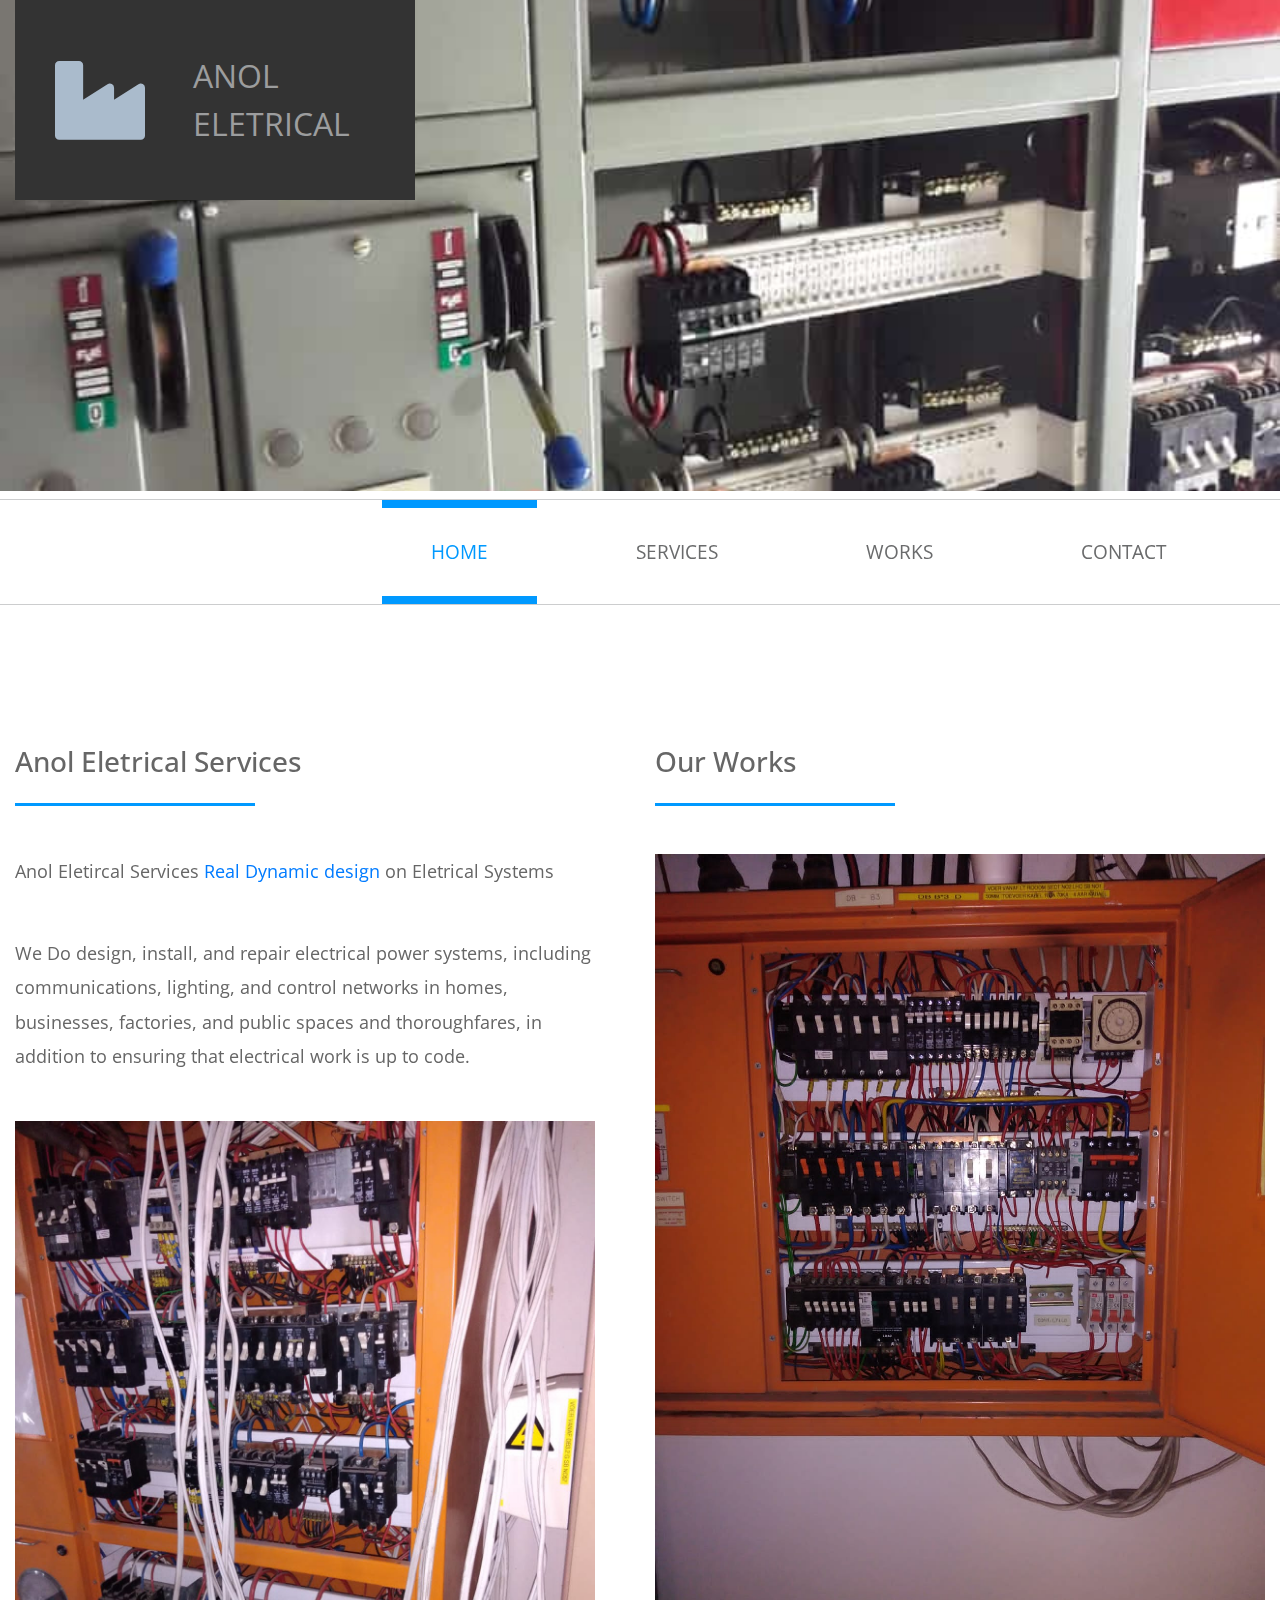
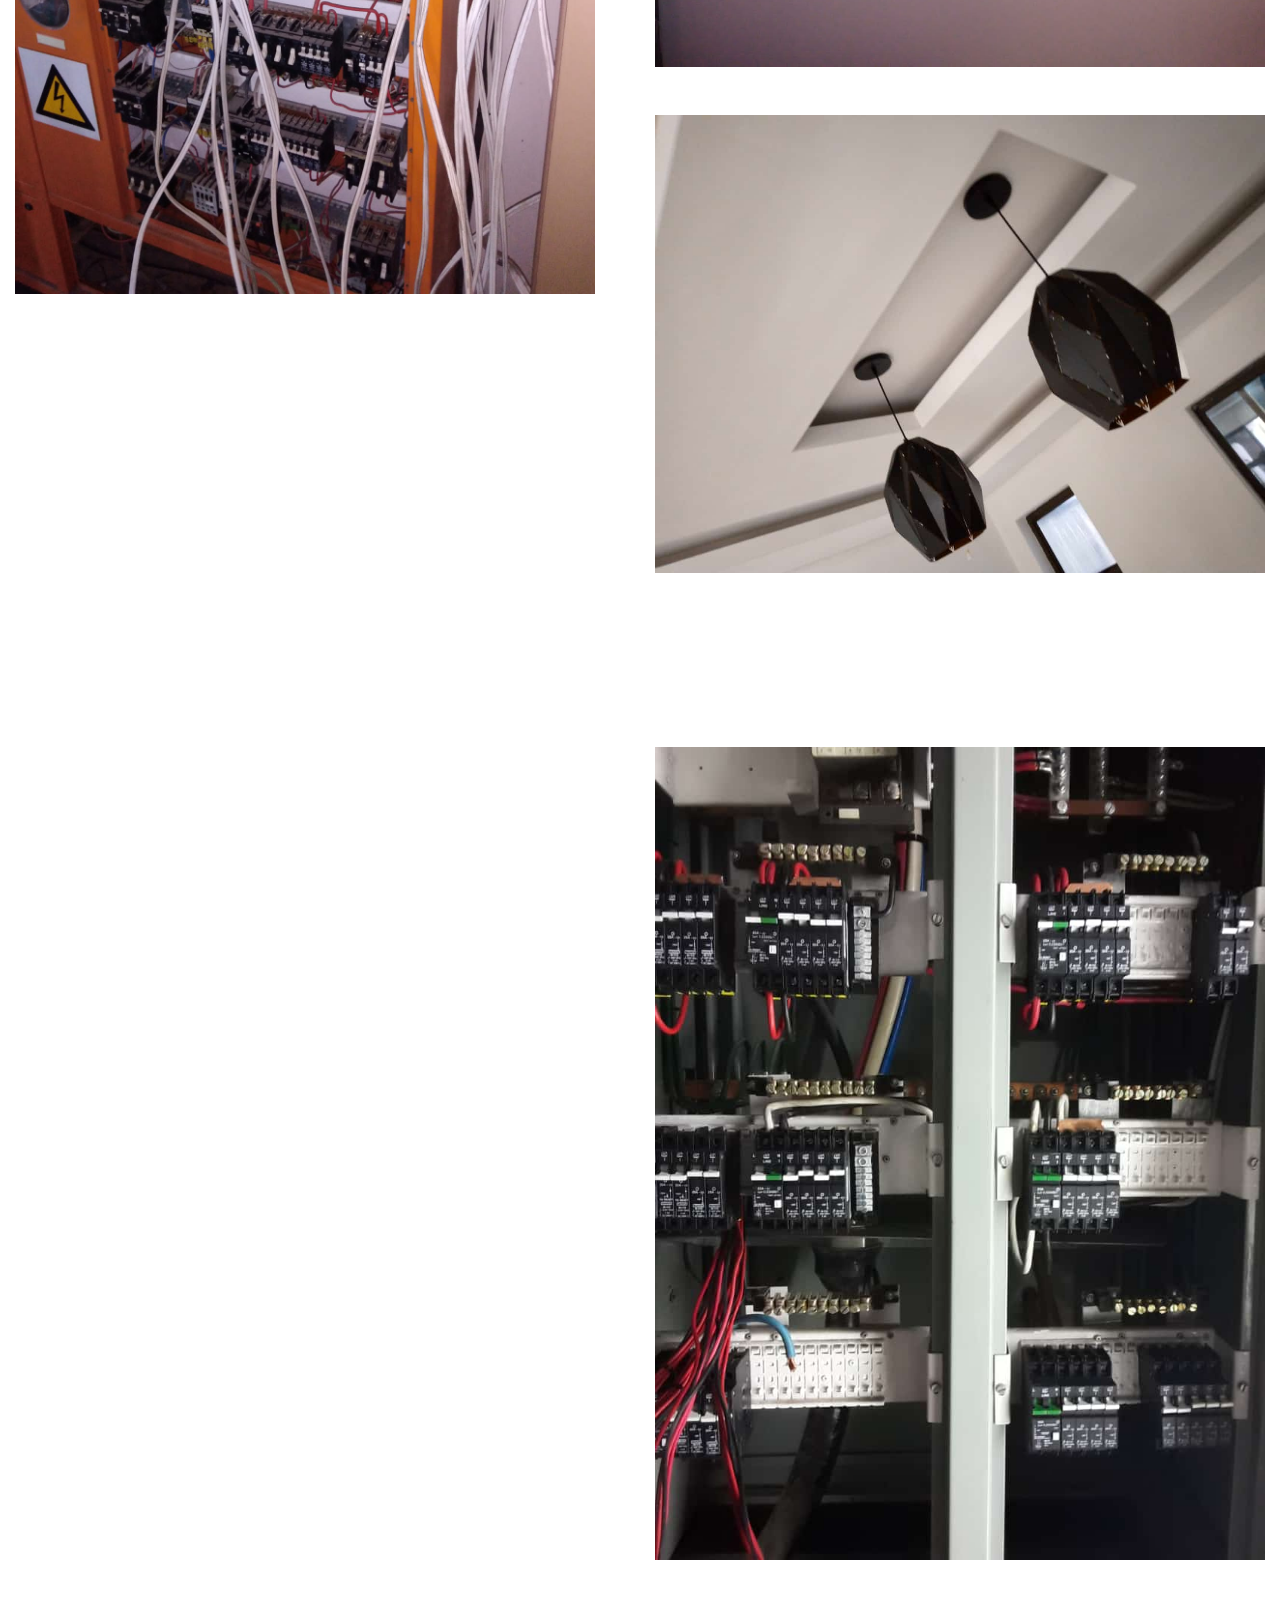
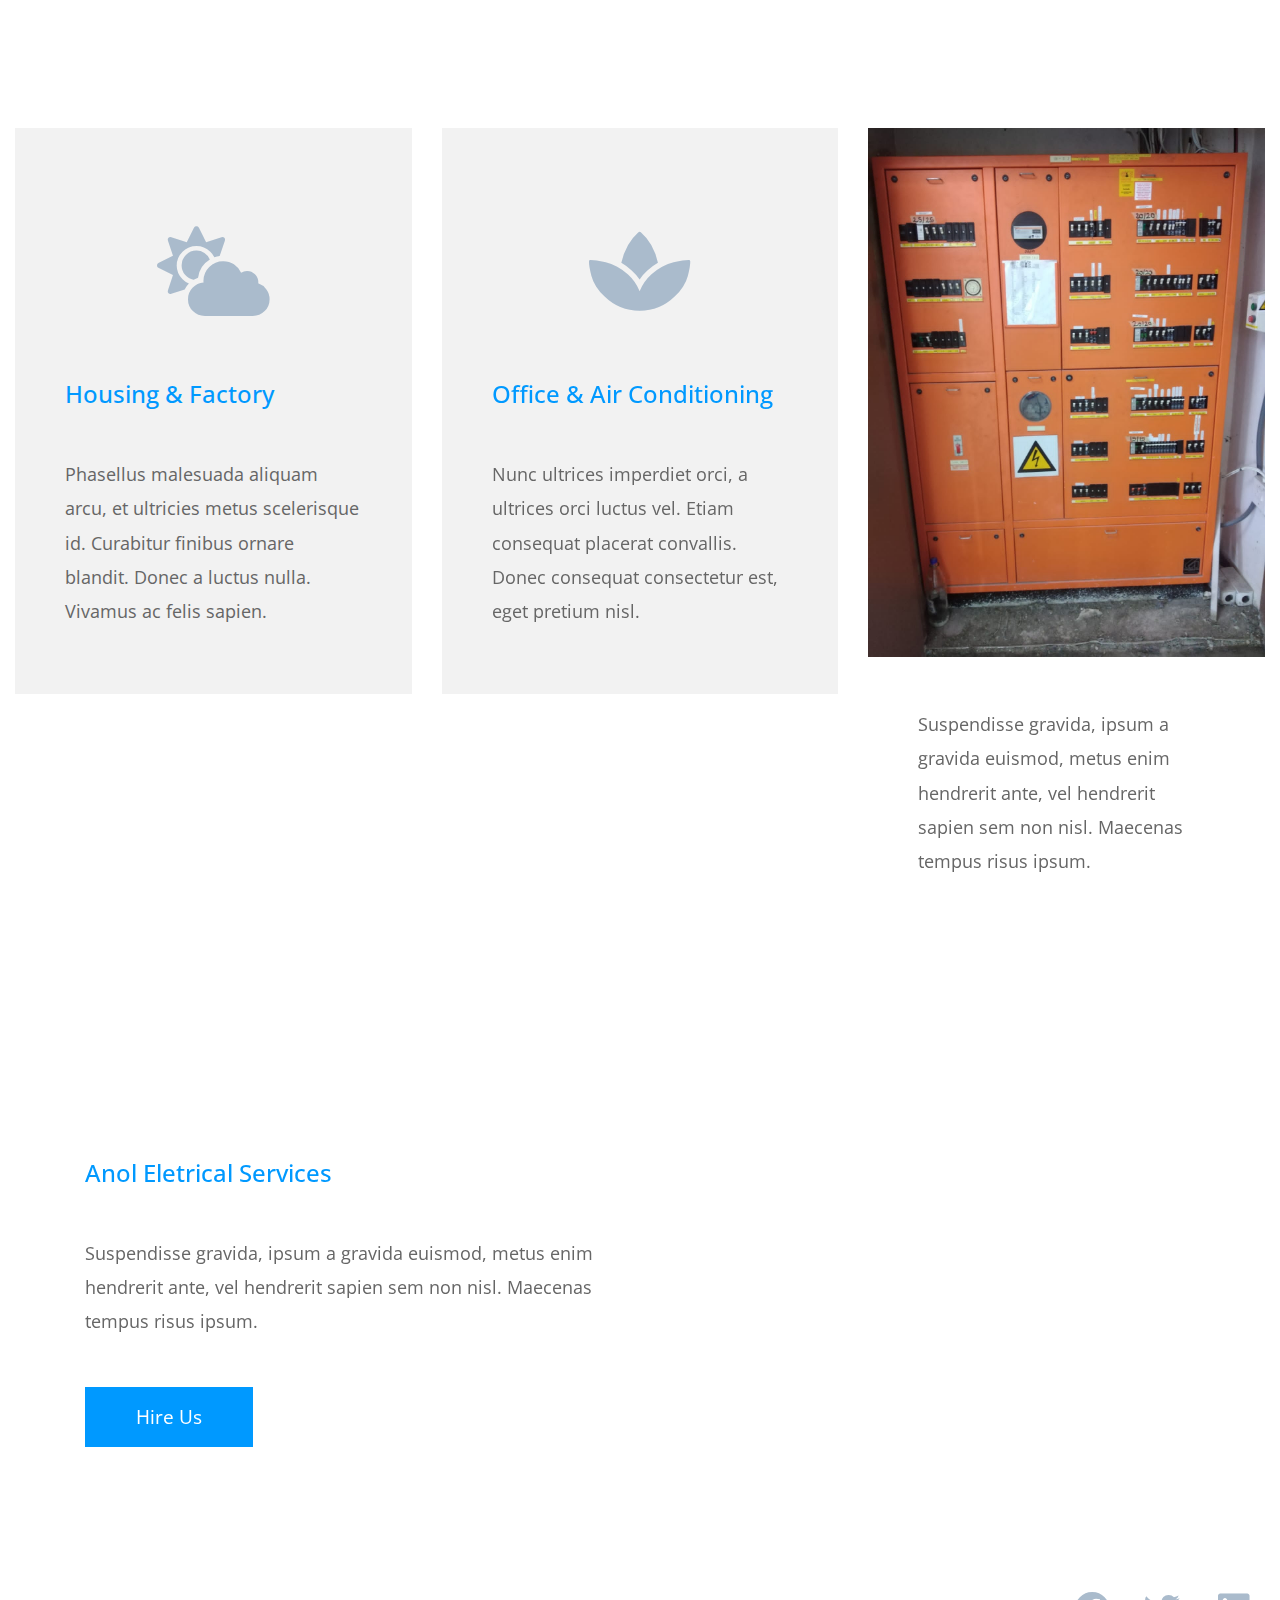
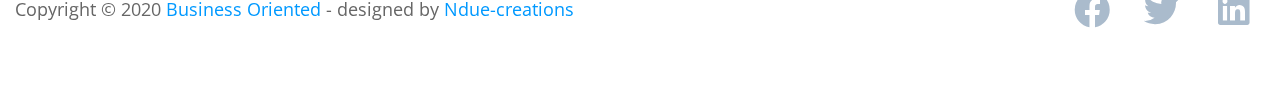
==== index.html @ 4616123e "Add files via upload" ====
<!DOCTYPE html>
<html lang="en">

<head>
    <meta charset="UTF-8">
    <meta name="viewport" content="width=device-width, initial-scale=1.0">
    <meta http-equiv="X-UA-Compatible" content="ie=edge">
    <title>Eletrical Anol Eletrical Services</title>
    <link href="https://fonts.googleapis.com/css?family=Open+Sans" rel="stylesheet" /> <!-- https://fonts.google.com/ -->
    <link href="css/bootstrap.min.css" rel="stylesheet" /> <!-- https://getbootstrap.com/ -->
    <link href="fontawesome/css/all.min.css" rel="stylesheet" /> <!-- https://fontawesome.com/ -->
    <link href="css/templatemo-business-oriented.css" rel="stylesheet" />
</head>
<!--

TemplateMo 549 Business Oriented

https://templatemo.com/tm-549-business-oriented

-->
<body>
    <div id="parallax-1" class="parallax-window" data-parallax="scroll" data-image-src="img/IMG-20211018-WA0029.jpg">
        <div class="container-fluid">
            <div class="row">
                <div class="col-12">
                    <div class="tm-logo">
                        <i class="fas fa-industry fa-5x mr-5"></i>
                        <span class="text-uppercase tm-logo-text">Anol Eletrical</span>
                    </div>
                </div>
            </div>
        </div>
    </div>
    <div class="tm-nav-container-outer">
        <div class="container-fluid">
            <div class="row">
                <div class="col-12">
                    <nav class="navbar navbar-expand-lg" id="tm-main-nav">
                        <button class="navbar-toggler toggler-example" type="button" data-toggle="collapse" data-target="#navbar-nav" 
                            aria-controls="navbar-nav" aria-expanded="false" aria-label="Toggle navigation">
                            <span class="dark-blue-text"><i class="fas fa-bars"></i></span>
                        </button>
                        <div class="collapse navbar-collapse tm-nav" id="navbar-nav">
                            <ul class="navbar-nav ml-auto">
                                <li class="nav-item active">
                                    <a class="nav-link tm-nav-link" href="#">Home <span class="sr-only">(current)</span></a>
                                </li>
                                <li class="nav-item">
                                    <a class="nav-link tm-nav-link" href="services.html">Services</a>
                                </li>
                                <li class="nav-item">
                                    <a class="nav-link tm-nav-link" href="about.html">Works</a>
                                </li>
                                <li class="nav-item">
                                    <a class="nav-link tm-nav-link" href="contact.html">Contact</a>
                                </li>
                            </ul>                            
                        </div>                        
                    </nav>
                </div>
            </div>
        </div>
    </div>

    <div class="container-fluid mt-7">
        <div class="row mb-6">
            <section class="col-lg-6 mb-lg-0 mb-5">
                <div class="tm-intro">
                    <h3 class="tm-title-gray mb-4">Anol Eletrical Services</h3>
                    <hr class="mb-5 tm-hr">
                    <p class="mb-5">Anol Eletircal Services  <a href="https://templatemo.com/tm-547-real-dynamic" target="_blank">Real Dynamic design</a> on Eletrical Systems</p>
                    <p class="mb-5">We Do design, install, and repair electrical power systems, including communications, lighting, and control networks in homes, businesses, factories, and public spaces and thoroughfares, in addition to ensuring that electrical work is up to code.</p>
                    <img src="img/IMG-20211018-WA0035.jpg" alt="Company Background Image" class="img-fluid tm-mb-3">
                </div>
            </section>
            <section class="col-lg-6">
                <h3 class="tm-title-gray mb-4">Our Works</h3>
                <hr class="mb-5 tm-hr">
                <div class="tm-strategy-box mb-5">
                    <img src="img/IMG-20211018-WA0067.jpg" alt="Image" class="img-fluid tm-strategy-img">
                    <div>
                        <h4 class="tm-text-primary">Maecenas molestie varius ipsum</h4>
                        <p class="tm-strategy-text">Quisque consectetur ipsum justo, sed posuere massa pretium nec. In scelerisque, odio et maximus feugiat, nisl libero porta turpis, quis imperdiet odio.</p>
                    </div>
                </div>
                <div class="tm-strategy-box mb-5">
                    <img src="img/IMG-20211018-WA0064.jpg" alt="Image" class="img-fluid tm-strategy-img">
                    <div>
                        <h4 class="tm-text-primary">Etiam consequat placerat convallis</h4>
                        <p class="tm-strategy-text">Fusce non diam vel diam egestas accumsan quis aliquam metus. Nulla porta ullamcorper mauris maximus feugiat. Donec ac tincidunt dui.</p>
                    </div>
                </div>
                <div class="tm-strategy-box mb-5">
                    <img src="img/IMG-20211022-WA0005.jpg" alt="Image" class="img-fluid tm-strategy-img">
                    <div>
                        <h4 class="tm-text-primary">Aenean varius velit eu ligula</h4>
                        <p class="tm-strategy-text">Suspendisse gravida, ipsum a gravida euismod, metus enim hendrerit ante, vel hendrerit sapien sem non nisl. Maecenas tempus risus ipsum.</p>
                    </div>
                </div>
            </section>
        </div>
        <!-- Services -->
        <div class="row mb-7">
            <div class="col-lg-4 col-md-6">
                <div class="tm-bg-gray tm-box">
                    <div class="text-center mb-3">
                        <i class="fas fa-cloud-sun fa-5x p-5"></i>
                    </div>
                    <h4 class="tm-text-primary tm-h3 mb-5">Housing & Factory</h4>
                    <p>Phasellus malesuada aliquam arcu, et ultricies metus scelerisque id. Curabitur finibus ornare blandit. Donec a luctus nulla. Vivamus ac felis sapien.</p>
                </div>
            </div>
            <div class="col-lg-4 col-md-6">
                
                <div class="tm-bg-gray tm-box">
                    <div class="text-center mb-3">
                        <i class="fas fa-spa fa-5x p-5"></i>
                    </div>
                    <h4 class="tm-text-primary tm-h3 mb-5">Office & Air Conditioning</h4>
                    <p>Nunc ultrices imperdiet orci, a ultrices orci luctus vel. Etiam consequat placerat convallis. Donec consequat consectetur est, eget pretium nisl.</p>
                </div>
            </div>
            <div class="col-lg-4 col-md-6">
                <img src="img/IMG-20211018-WA0059.jpg" alt="Image" class="img-fluid">
                <div class="tm-box tm-box-s">
                    <p class="tm-mb-5">Suspendisse gravida, ipsum a gravida euismod, metus enim hendrerit ante, vel hendrerit sapien sem non nisl. Maecenas tempus risus ipsum.</p>
                </div>
            </div>
        </div>
    </div>

    <div id="parallax-2" class="parallax-window parallax-window-2" data-parallax="scroll"
        data-image-src="img/IMG-20211018-WA0044.jpg">
        <div class="container-fluid">
            <div class="row">
                <div class="col-12">
                    <div class="tm-overlay tm-bg-white">
                        <h4 class="tm-text-primary mb-5">Anol Eletrical Services</h4>
                        <p class="mb-5">Suspendisse gravida, ipsum a gravida euismod, metus enim hendrerit ante, vel hendrerit sapien sem non nisl. Maecenas tempus risus ipsum.</p>
                        <a href="contact.html" class="btn btn-primary">Hire Us</a>
                    </div>
                </div>
            </div>
        </div>
    </div>

    <footer class="container-fluid">
        <div class="row">
            <p class="col-lg-9 col-md-8 mb-5 mb-md-0">
                Copyright &copy; 2020 <span class="tm-text-primary">Business Oriented</span>
                - designed by <a rel="nofollow" target="_parent" href="https://templatemo.com" class="tm-link-primary">Ndue-creations</a>
            </p>
            <div class="col-lg-3 col-md-4 text-right">
                <a rel="nofollow" target="_blank" href="https://fb.com/templatemo" class="tm-social-link">
                    <i class="fab fa-facebook fa-2x tm-social-icon"></i>
                </a>
                <a href="https://twitter.com" class="tm-social-link">
                    <i class="fab fa-twitter fa-2x tm-social-icon"></i>
                </a>
                <a href="https://linkedin.com" class="tm-social-link">
                    <i class="fab fa-linkedin fa-2x tm-social-icon"></i>
                </a>
            </div>
        </div>
    </footer>

    <script src="js/jquery-3.4.1.min.js"></script>
    <script src="js/bootstrap.min.js"></script>
    <script src="js/parallax.min.js"></script> <!-- https://pixelcog.github.io/parallax.js/ -->
    <script src="js/tooplate-script.js"></script>
    <script>
        $(document).ready(function () {
            $('#parallax-1').parallax({ imageSrc: 'img/biz-oriented-header.jpg' });
            $('#parallax-2').parallax({ imageSrc: 'img/biz-oriented-footer.jpg' });
        });
    </script>
</body>

</html>
---- css/templatemo-business-oriented.css ----
/*

TemplateMo 549 Business Oriented

https://templatemo.com/tm-549-business-oriented

*/


body {
    font-family: 'Open Sans', Arial, sans-serif;
    font-size: 18px;
    overflow-x: hidden;
}

a { 
    transition: all 0.3s ease; 
    text-decoration: none;
}

a:hover { text-decoration: none; }
button:focus { outline: none; }

p {
    color: #666;
    line-height: 1.9;
}

.tm-title-gray { color: #666; }

.tm-hr {
    width: 240px;
    border-top: 3px solid #0099FF;
    margin: 0;
}

.tm-hr-s { width: 140px; }
.tm-box-bordered { border: 1px solid #9C9D9E; }
.container-fluid { max-width: 1480px; }

.tm-logo {
    position: absolute;
    top: 0;
    left: 15px;
    z-index: 1000;
    display: flex;
    align-items: center;
    justify-content: center;
    background-color: #333;
    color: #9C9D9E;
    width: 400px;
    height: 200px;
    padding: 50px 40px;
}
.tm-logo1{
    background-color: none!important;
    color: whitesmoke!important;

}

@media (max-width: 500px) {
    .tm-logo {
        left: 50%;
        margin-left: -200px;
    }
}

.tm-logo-text { font-size: 2rem; }
#parallax-1 { min-height: 690px; }
#parallax-2 { min-height: 590px; }
#parallax-3 { min-height: 400px; }

.parallax-window {    
    background: transparent;
    position: relative;
}

#tm-main-nav {    
    padding: 0;
    z-index: 1000;
}

.tm-nav-container-outer {
    margin-top: 8px;
    border-top: 1px solid #CCCDCE;
    border-bottom: 1px solid #CCCDCE;
}

.navbar-expand-lg .navbar-nav .nav-link {
    color: #6A6B6C;
    border-top: 8px solid transparent;
    border-bottom: 8px solid transparent;
    text-align: center;
    padding: 30px 49px;
    margin-right: 50px;
    text-transform: uppercase;
    font-size: 1.2rem;
    transition: all 0.3s ease;
}

.nav-item.active .nav-link,
.nav-item:hover .nav-link {
    color: #0099FF;
    border-top: 8px solid #0099FF;
    border-bottom: 8px solid #0099FF;
}

.tm-intro { max-width: 580px; }
h4 { font-size: 1.5rem; }
.tm-text-primary { color: #0099FF; }
.tm-text-primary-link { color: #0099FF; }
.tm-text-primary-link:hover { color: rgb(15, 133, 211); }

.tm-strategy-box { 
    display: flex; 
    align-items: flex-start;
}

.tm-services-box {
    display: flex;
    align-items: flex-start;
}

.tm-strategy-img { margin-right: 30px; }
.tm-services-img { margin-right: 40px; }
.tm-strategy-text { max-width: 480px; }
.mb-6 { margin-bottom: 120px; }
.mb-7 { margin-bottom: 140px; }
.mb-8 { margin-bottom: 80px; }
.mb-60 { margin-bottom: 60px; }
.mb-10 { margin-bottom: 100px; }
.mb-25 { margin-bottom: 250px; }
.mt-6 { margin-top: 90px; }
.mt-7 { margin-top: 140px; }
.tm-px-3 {
    padding-left: 30px;
    padding-right: 30px;
}

@media (min-width: 992px) {
    .pr-lg-5 { padding-right: 70px!important; }
}

.tm-text-gray { color: #666; }
.tm-bg-gray { background-color: #F2F2F2; }
.tm-bg-gray-dark { background-color: #EDEEEF; }
.tm-bg-white { background-color: rgba(255,255,255,0.6); }
.tm-bg-black-transparent { background-color: rgba(0,0,0,0.5 ); }
.tm-box { padding: 50px; }
.tm-box-2 { padding: 50px; max-width: 500px; }
.tm-box-3 { padding: 70px 35px;}
i { color: #ABC; }

.tm-overlay {
    max-width: 660px;
    padding: 75px 70px;
}

.parallax-window-2 {
    display: flex;
    align-items: center;
}

.btn {
    padding: 15px 50px;
    border-radius: 0;
    font-size: 1.2rem;
}

.btn-primary {
    background-color: #0099FF;
    border-color: #0099FF;
}

.btn-primary:hover {
    background-color: #2f80d0;
    border-color: #2f80d0;
}

footer {
    margin-top: 70px;
    margin-bottom: 70px;
}

.tm-link-primary { color: #0099FF; }
.tm-link-primary:hover { color: #2f80d0; }
.fa-15x { font-size: 1.5em; }

.tm-social-icon {
    width: 50px;
    height: 50px;
    margin-right: 15px;
}

.tm-social-icon-2 {
    width: 40px;
    height: 40px;
    margin-right: 10px;
    color: #fff;
}

.tm-social-link i { transition: all 0.3s ease; }
.tm-social-link:hover i { color: #0099FF; }

/* Hover effect */
.tm-about-person-layout {
    margin-bottom: 0;  
    width: 100%;
    height: auto;  
    max-width: 460px;    
}

.tm-about-person {
	position: relative;
    overflow: hidden;
    max-height: 420px;     
	background: #3085a3;
	text-align: center;
	cursor: pointer;
}

.tm-about-person img {
	position: relative;
	display: block;
	min-height: 100%;
	max-width: 100%;
	opacity: 0.8;
}

.tm-about-person figcaption {
	padding: 15px;
	color: #fff;
	font-size: 1.25em;
	-webkit-backface-visibility: hidden;
	backface-visibility: hidden;
}

.tm-about-person figcaption::before,
.tm-about-person figcaption::after {
	pointer-events: none;
}

.tm-about-person figcaption,
.tm-about-person figcaption > a {
	position: absolute;
	top: 0;
	left: 0;
	width: 100%;
	height: 100%;
}

/* Anchor will cover the whole item by default */
/* For some effects it will show as a button */
.tm-about-person figcaption > a {
	z-index: 1000;
	text-indent: 200%;
	white-space: nowrap;
	font-size: 0;
	opacity: 0;
}

.tm-about-person h2 { font-weight: 300; }
.tm-about-person h2 span { font-weight: 600; }

.tm-about-person h2,
.tm-about-person p {
	margin: 0;
}

.tm-about-person p {
	letter-spacing: 1px;
    font-size: 68.5%;
    color: #fff;
}

/*---------------*/
/***** Milo *****/
/*---------------*/

figure.effect-milo { background: #2e5d5a; }

figure.effect-milo img {
	max-width: none;
	width: -webkit-calc(100% + 60px);
	width: calc(100% + 60px);
	opacity: 1;
	-webkit-transition: opacity 0.35s, -webkit-transform 0.35s;
	transition: opacity 0.35s, transform 0.35s;
	-webkit-transform: translate3d(-30px,0,0) scale(1.12);
	transform: translate3d(-30px,0,0) scale(1.12);
	-webkit-backface-visibility: hidden;
	backface-visibility: hidden;
}

figure.effect-milo:hover img {
	opacity: 0.5;
	-webkit-transform: translate3d(0,0,0) scale(1);
	transform: translate3d(0,0,0) scale(1);
}

figure.effect-milo h2 {
    font-size: 1.2rem;
	position: absolute;
    left: 0;
    right: 0;
	bottom: 0;
    padding: 20px;
    background-image: linear-gradient(rgba(0,0,0,0), rgba(45, 92, 89, 0.5));
}

figure.effect-milo p {
	padding: 0 10px 0 0;
	border-right: 1px solid #fff;
	text-align: right;
	opacity: 0;
	-webkit-transition: opacity 0.35s, -webkit-transform 0.35s;
	transition: opacity 0.35s, transform 0.35s;
	-webkit-transform: translate3d(-40px,0,0);
	transform: translate3d(-40px,0,0);
}

figure.effect-milo:hover p {
	opacity: 1;
	-webkit-transform: translate3d(0,0,0);
	transform: translate3d(0,0,0);
}

/* Contact */
.mapouter{
    position:relative;
    text-align:right;
    height:520px;
    width:100%;
}

.gmap_canvas {
    overflow:hidden;
    background:none!important;
    height:520px;
    width:100%;
}

.tm-contact-form-box { max-width: 485px; }
.tm-address-box { max-width: 860px; }
.form-group { margin-bottom: 40px; }

.form-control {
  font-size: 1em;
  border-radius: 0;
  padding: 14px 20px;
  height: auto;
}

select.form-control { height: 60px; }

select:not([multiple]) {
  -webkit-appearance: none;
  -moz-appearance: none;
  background-position: right 15px center;
  background-repeat: no-repeat;
  background-image: url('../img/select-arrow.png');
  padding: 14px 20px;
  padding-right: 20px;
  color: #666;
}

#contactSelect { border-radius: 0 }
.tm-address-text { max-width: 650px; }

@media (max-width: 1199px) {
    .tm-box-3 { margin-bottom: 2rem; }
}

@media (min-width: 992px) and (max-width: 1100px) {
    .tm-services-img { width: 220px; }
}

@media (max-width: 992px) {
    .navbar-toggler {
        position: fixed;        
        right: 15px;
        top: 10px;        
        background-color: white;
        padding: 10px 16px;
        font-size: 1.5rem;
        border-radius: 0;
    }

    .navbar-toggler i { color: #0099FF; }
    
    .navbar-collapse {
        position: fixed;
        right: 15px;
        top: 56px;
        background-color: white;
    }

    .navbar-expand-lg .navbar-nav .nav-link {
        margin-right: 0;
        margin-top: 3px;
        margin-bottom: 3px;
        padding: 8px 25px; 
    }

    .tm-box { margin-bottom: 30px; }
    .tm-box-s { max-width: 480px; }
}

@media (max-width: 565px) {
    .tm-services-box {
        flex-direction: column;
    }

    .tm-services-img {
        margin-right: 0;
        margin-bottom: 30px;
    }
}

@media (max-width: 430px) {
    .tm-strategy-box { flex-direction: column; }

    .tm-strategy-img {
        margin-right: 0;
        margin-bottom: 30px;
    }
}
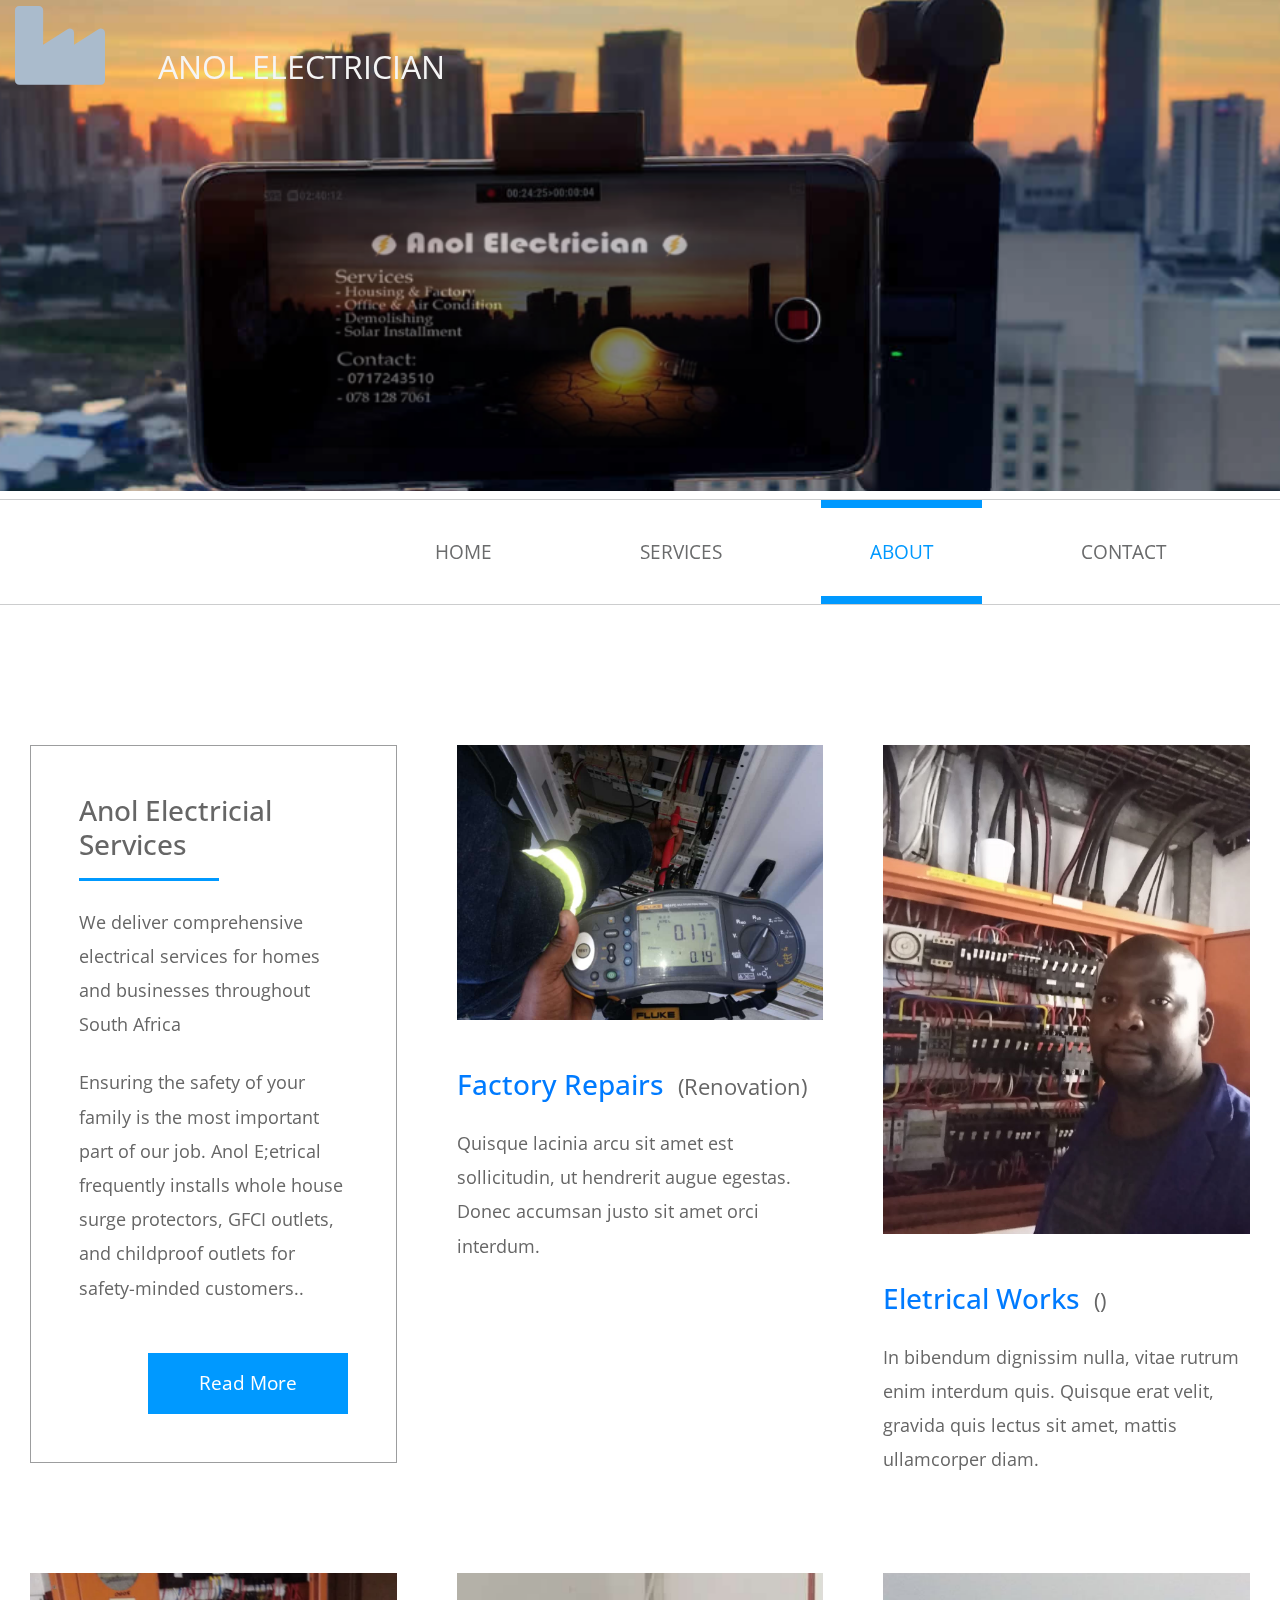
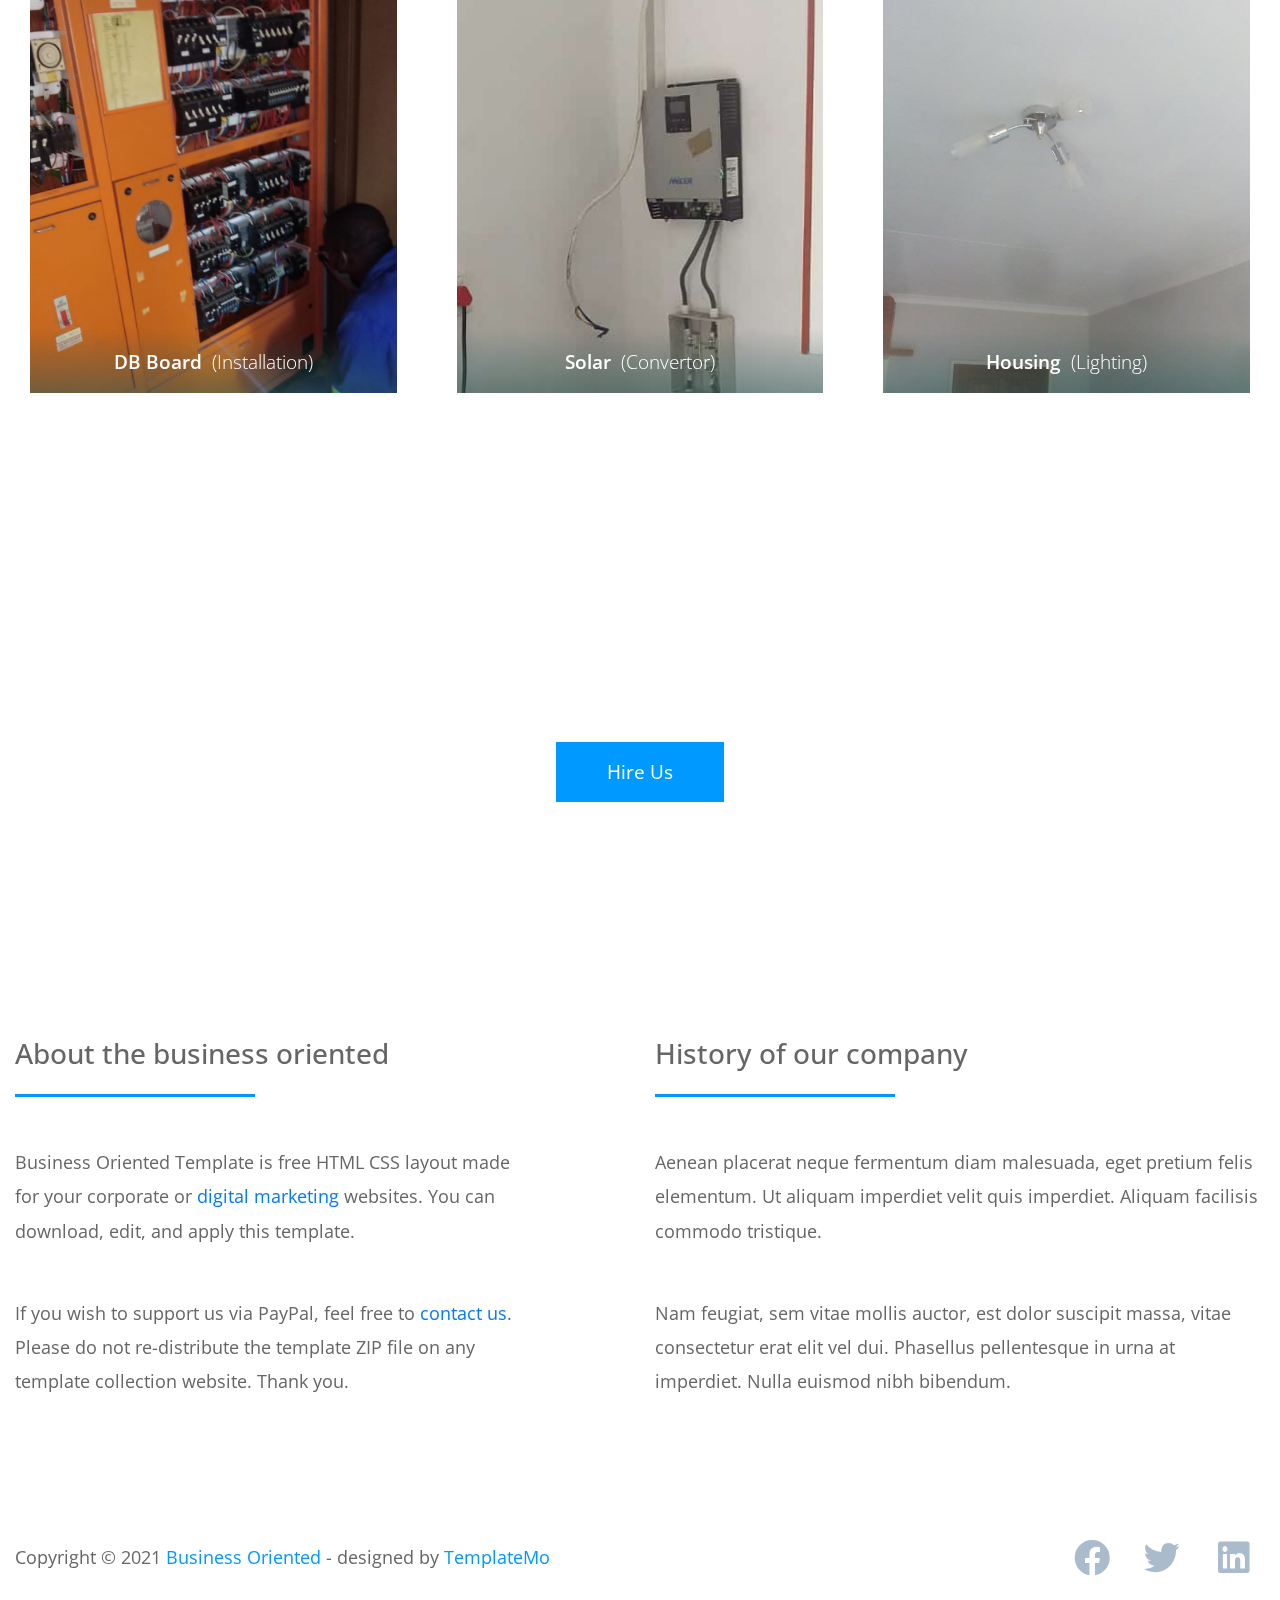
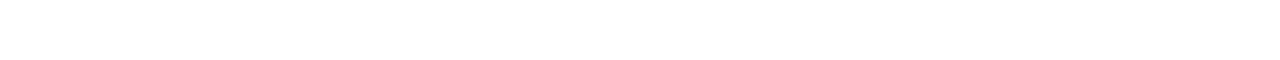
==== commit cad5be0c: "Update and rename about.html to index.html" ====
--- a/index.html
+++ b/index.html
@@ -5,8 +5,8 @@
     <meta charset="UTF-8">
     <meta name="viewport" content="width=device-width, initial-scale=1.0">
     <meta http-equiv="X-UA-Compatible" content="ie=edge">
-    <title>Eletrical Anol Eletrical Services</title>
-    <link href="https://fonts.googleapis.com/css?family=Open+Sans" rel="stylesheet" /> <!-- https://fonts.google.com/ -->
+    <title>Anol Electricial Services</title>
+    <link href="https://fonts.googleapis.com/css?family=Open+Sans:300,400,600" rel="stylesheet" /> <!-- https://fonts.google.com/ -->    
     <link href="css/bootstrap.min.css" rel="stylesheet" /> <!-- https://getbootstrap.com/ -->
     <link href="fontawesome/css/all.min.css" rel="stylesheet" /> <!-- https://fontawesome.com/ -->
     <link href="css/templatemo-business-oriented.css" rel="stylesheet" />
@@ -19,13 +19,13 @@
 
 -->
 <body>
-    <div id="parallax-1" class="parallax-window" data-parallax="scroll" data-image-src="img/IMG-20211018-WA0029.jpg">
+    <div id="parallax-1" class="parallax-window" data-parallax="scroll" data-image-src="img/hero.png">
         <div class="container-fluid">
             <div class="row">
                 <div class="col-12">
-                    <div class="tm-logo">
+                    <div class="tm-logo1">
                         <i class="fas fa-industry fa-5x mr-5"></i>
-                        <span class="text-uppercase tm-logo-text">Anol Eletrical</span>
+                        <span class="text-uppercase tm-logo-text">Anol Electrician</span>
                     </div>
                 </div>
             </div>
@@ -36,110 +36,171 @@
             <div class="row">
                 <div class="col-12">
                     <nav class="navbar navbar-expand-lg" id="tm-main-nav">
-                        <button class="navbar-toggler toggler-example" type="button" data-toggle="collapse" data-target="#navbar-nav" 
-                            aria-controls="navbar-nav" aria-expanded="false" aria-label="Toggle navigation">
+                        <button class="navbar-toggler toggler-example" type="button" data-toggle="collapse"
+                            data-target="#navbar-nav" aria-controls="navbar-nav" aria-expanded="false"
+                            aria-label="Toggle navigation">
                             <span class="dark-blue-text"><i class="fas fa-bars"></i></span>
                         </button>
                         <div class="collapse navbar-collapse tm-nav" id="navbar-nav">
                             <ul class="navbar-nav ml-auto">
-                                <li class="nav-item active">
-                                    <a class="nav-link tm-nav-link" href="#">Home <span class="sr-only">(current)</span></a>
+                                <li class="nav-item">
+                                    <a class="nav-link tm-nav-link" href="index.html">Home</a>
                                 </li>
                                 <li class="nav-item">
                                     <a class="nav-link tm-nav-link" href="services.html">Services</a>
                                 </li>
-                                <li class="nav-item">
-                                    <a class="nav-link tm-nav-link" href="about.html">Works</a>
+                                <li class="nav-item active">
+                                    <a class="nav-link tm-nav-link" href="about.html">About <span class="sr-only">(current)</span></a>
                                 </li>
                                 <li class="nav-item">
                                     <a class="nav-link tm-nav-link" href="contact.html">Contact</a>
                                 </li>
-                            </ul>                            
-                        </div>                        
+                            </ul>
+                        </div>
                     </nav>
                 </div>
             </div>
         </div>
     </div>
-
     <div class="container-fluid mt-7">
-        <div class="row mb-6">
-            <section class="col-lg-6 mb-lg-0 mb-5">
-                <div class="tm-intro">
-                    <h3 class="tm-title-gray mb-4">Anol Eletrical Services</h3>
-                    <hr class="mb-5 tm-hr">
-                    <p class="mb-5">Anol Eletircal Services  <a href="https://templatemo.com/tm-547-real-dynamic" target="_blank">Real Dynamic design</a> on Eletrical Systems</p>
-                    <p class="mb-5">We Do design, install, and repair electrical power systems, including communications, lighting, and control networks in homes, businesses, factories, and public spaces and thoroughfares, in addition to ensuring that electrical work is up to code.</p>
-                    <img src="img/IMG-20211018-WA0035.jpg" alt="Company Background Image" class="img-fluid tm-mb-3">
+        <div class="row mb-4">
+            <section class="col-lg-4 mb-8 tm-px-3">
+                <div class="tm-box-bordered p-5">
+                    <h3 class="tm-title-gray mb-3">Anol Electricial Services</h3>
+                    <hr class="mb-4 tm-hr tm-hr-s">
+                    <p class="mb-4">We deliver comprehensive electrical services for homes and businesses throughout South Africa</p>
+                    <p class="mb-5">Ensuring the safety of your family is the most important part of our job. Anol E;etrical frequently installs whole house surge protectors, GFCI outlets, and childproof outlets for safety-minded customers..</p>
+                    <div class="text-right">
+                        <a href="#" class="btn btn-primary">Read More</a>
+                    </div>
                 </div>
             </section>
-            <section class="col-lg-6">
-                <h3 class="tm-title-gray mb-4">Our Works</h3>
-                <hr class="mb-5 tm-hr">
-                <div class="tm-strategy-box mb-5">
-                    <img src="img/IMG-20211018-WA0067.jpg" alt="Image" class="img-fluid tm-strategy-img">
-                    <div>
-                        <h4 class="tm-text-primary">Maecenas molestie varius ipsum</h4>
-                        <p class="tm-strategy-text">Quisque consectetur ipsum justo, sed posuere massa pretium nec. In scelerisque, odio et maximus feugiat, nisl libero porta turpis, quis imperdiet odio.</p>
-                    </div>
-                </div>
-                <div class="tm-strategy-box mb-5">
-                    <img src="img/IMG-20211018-WA0064.jpg" alt="Image" class="img-fluid tm-strategy-img">
-                    <div>
-                        <h4 class="tm-text-primary">Etiam consequat placerat convallis</h4>
-                        <p class="tm-strategy-text">Fusce non diam vel diam egestas accumsan quis aliquam metus. Nulla porta ullamcorper mauris maximus feugiat. Donec ac tincidunt dui.</p>
-                    </div>
-                </div>
-                <div class="tm-strategy-box mb-5">
-                    <img src="img/IMG-20211022-WA0005.jpg" alt="Image" class="img-fluid tm-strategy-img">
-                    <div>
-                        <h4 class="tm-text-primary">Aenean varius velit eu ligula</h4>
-                        <p class="tm-strategy-text">Suspendisse gravida, ipsum a gravida euismod, metus enim hendrerit ante, vel hendrerit sapien sem non nisl. Maecenas tempus risus ipsum.</p>
-                    </div>
-                </div>
-            </section>
-        </div>
-        <!-- Services -->
-        <div class="row mb-7">
-            <div class="col-lg-4 col-md-6">
-                <div class="tm-bg-gray tm-box">
-                    <div class="text-center mb-3">
-                        <i class="fas fa-cloud-sun fa-5x p-5"></i>
-                    </div>
-                    <h4 class="tm-text-primary tm-h3 mb-5">Housing & Factory</h4>
-                    <p>Phasellus malesuada aliquam arcu, et ultricies metus scelerisque id. Curabitur finibus ornare blandit. Donec a luctus nulla. Vivamus ac felis sapien.</p>
-                </div>
-            </div>
-            <div class="col-lg-4 col-md-6">
-                
-                <div class="tm-bg-gray tm-box">
-                    <div class="text-center mb-3">
-                        <i class="fas fa-spa fa-5x p-5"></i>
-                    </div>
-                    <h4 class="tm-text-primary tm-h3 mb-5">Office & Air Conditioning</h4>
-                    <p>Nunc ultrices imperdiet orci, a ultrices orci luctus vel. Etiam consequat placerat convallis. Donec consequat consectetur est, eget pretium nisl.</p>
-                </div>
-            </div>
-            <div class="col-lg-4 col-md-6">
-                <img src="img/IMG-20211018-WA0059.jpg" alt="Image" class="img-fluid">
-                <div class="tm-box tm-box-s">
-                    <p class="tm-mb-5">Suspendisse gravida, ipsum a gravida euismod, metus enim hendrerit ante, vel hendrerit sapien sem non nisl. Maecenas tempus risus ipsum.</p>
-                </div>
-            </div>
-        </div>
-    </div>
-
-    <div id="parallax-2" class="parallax-window parallax-window-2" data-parallax="scroll"
-        data-image-src="img/IMG-20211018-WA0044.jpg">
+            <div class="col-lg-4 col-md-6 mb-8 tm-px-3">
+                <figure class="tm-about-person-layout">
+                    <img src="img/IMG-20211022-WA0004.jpg" alt="Image" class="img-fluid mb-5">
+                    <figcaption>
+                        <h3 class="mb-4">
+                            <span class="text-primary">Factory Repairs</span>&nbsp;
+                            <span class="small tm-text-gray">(Renovation)</span>
+                        </h3>
+                        <p>Quisque lacinia arcu sit amet est sollicitudin, ut hendrerit augue egestas. Donec accumsan
+                            justo sit amet orci interdum.</p>
+                    </figcaption>
+                </figure>
+            </div>
+            <div class="col-lg-4 col-md-6 mb-8 tm-px-3">
+                <figure class="tm-about-person-layout">
+                    <img src="img/IMG-20211018-WA0052.jpg" alt="Image" class="img-fluid mb-5">
+                    <figcaption>
+                        <h3 class="mb-4">
+                            <span class="text-primary">Eletrical Works</span>&nbsp;
+                            <span class="small tm-text-gray">()</span>
+                        </h3>
+                        <p>In bibendum dignissim nulla, vitae rutrum enim interdum quis. Quisque erat velit, gravida
+                            quis lectus sit amet, mattis ullamcorper diam.</p>
+                    </figcaption>
+                </figure>
+            </div>
+            <div class="col-lg-4 col-md-6 mb-8 tm-px-3">
+                <figure class="effect-milo tm-about-person tm-about-person-layout">
+                    <img src="img/IMG-20211018-WA0061.jpg" alt="Image" class="img-fluid">
+                    <figcaption>
+                        <h2><span>DB Board</span>&nbsp;&nbsp;(Installation)</h2>
+                        <p class="mb-4">The electrical panel provides electricity to your business's equipment. Power from the utility company flows into your business through this panel.</p>
+                        <p>
+                            <a href="https://linkedin.com" class="tm-social-link">
+                                <i class="fab fa-facebook fa-15x tm-social-icon tm-social-icon-2"></i>
+                            </a>
+                            <a href="https://twitter.com" class="tm-social-link">
+                                <i class="fab fa-twitter fa-15x tm-social-icon tm-social-icon-2"></i>
+                            </a>
+                            <a href="https://youtube.com" class="tm-social-link">
+                                <i class="fab fa-youtube fa-15x tm-social-icon tm-social-icon-2"></i>
+                            </a>
+                        </p>
+                    </figcaption>
+                </figure>
+            </div>
+            <div class="col-lg-4 col-md-6 mb-8 tm-px-3">
+                <figure class="effect-milo tm-about-person tm-about-person-layout">
+                    <img src="img/IMG-20211018-WA0038.jpg" alt="Image" class="img-fluid">
+                    <figcaption>
+                        <h2><span>Solar</span>&nbsp;&nbsp;(Convertor)</h2>
+                        <p class="mb-4">Adding a solar unit to your home or office can be both an attractive and affordable way to reduce your carbon footprint, increase the value of your property and save on energy bills</p>
+                        <p>
+                            <a href="https://linkedin.com" class="tm-social-link">
+                                <i class="fab fa-linkedin fa-15x tm-social-icon tm-social-icon-2"></i>
+                            </a>
+                            <a href="https://twitter.com" class="tm-social-link">
+                                <i class="fab fa-twitter fa-15x tm-social-icon tm-social-icon-2"></i>
+                            </a>
+                            <a href="https://youtube.com" class="tm-social-link">
+                                <i class="fab fa-youtube fa-15x tm-social-icon tm-social-icon-2"></i>
+                            </a>
+                        </p>
+                    </figcaption>
+                </figure>
+            </div>
+            <div class="col-lg-4 col-md-6 mb-8 tm-px-3">
+                <figure class="effect-milo tm-about-person tm-about-person-layout">
+                    <img src="img/IMG-20211018-WA0066.jpg" alt="Image" class="img-fluid">
+                    <figcaption>
+                        <h2><span>Housing</span>&nbsp;&nbsp;(Lighting)</h2>
+                        <p class="mb-4">Implements concepts, guidelines and strategies in various creative projects and
+                            oversees them to completion</p>
+                        <p>
+                            <a href="https://linkedin.com" class="tm-social-link">
+                                <i class="fab fa-linkedin fa-15x tm-social-icon tm-social-icon-2"></i>
+                            </a>
+                            <a href="https://twitter.com" class="tm-social-link">
+                                <i class="fab fa-twitter fa-15x tm-social-icon tm-social-icon-2"></i>
+                            </a>
+                            <a href="https://youtube.com" class="tm-social-link">
+                                <i class="fab fa-youtube fa-15x tm-social-icon tm-social-icon-2"></i>
+                            </a>
+                        </p>
+                    </figcaption>
+                </figure>
+            </div>
+        </div>
+    </div>
+    <div id="parallax-3" class="parallax-window parallax-window-2" data-parallax="scroll"
+        data-image-src="img/IMG-20211018-WA0064">
         <div class="container-fluid">
             <div class="row">
                 <div class="col-12">
-                    <div class="tm-overlay tm-bg-white">
-                        <h4 class="tm-text-primary mb-5">Anol Eletrical Services</h4>
-                        <p class="mb-5">Suspendisse gravida, ipsum a gravida euismod, metus enim hendrerit ante, vel hendrerit sapien sem non nisl. Maecenas tempus risus ipsum.</p>
-                        <a href="contact.html" class="btn btn-primary">Hire Us</a>
+                    <div class="tm-overlay p-5 mx-auto text-center">
+                        <p class="mb-5 text-white">Here is a text paragraph to join our team. This is a parallax image
+                            background section. Phasellus interdum lobortis ultrices. Cras nulla nulla, fermentum vel ligula in.</p>
+                        <a href="#" class="btn btn-primary">Hire Us</a>
                     </div>
                 </div>
+            </div>
+        </div>
+    </div>
+
+    <div class="container-fluid mt-7">
+        <div class="row">
+            <div class="col-lg-5 col-md-6 mb-4">
+                <h3 class="tm-title-gray mb-4">About the business oriented</h3>
+                <hr class="mb-5 tm-hr">
+                <p class="mb-5">
+            Business Oriented Template is free HTML CSS layout made for your corporate or <a href="https://templatemo.com/tag/digital-marketing" target="_blank">digital marketing</a> websites. You can download, edit, and apply this template. </p>
+                <p class="mb-5">
+                    If you wish to support us via PayPal, feel free to <a href="https://templatemo.com/contact" target="_blank">contact us</a>. Please do not re-distribute the
+                template ZIP file on any template collection website. Thank you. </p>
+            </div>
+            <div class="col-lg-6 col-md-6 mb-4 mr-0 ml-auto">
+                <h3 class="tm-title-gray mb-4">History of our company</h3>
+                <hr class="mb-5 tm-hr">
+                <p class="mb-5">
+                    Aenean placerat neque fermentum diam malesuada, eget pretium felis elementum. Ut aliquam imperdiet
+                    velit quis imperdiet. Aliquam facilisis commodo tristique.
+                </p>
+                <p class="mb-5">
+                    Nam feugiat, sem vitae mollis auctor, est dolor suscipit massa, vitae consectetur erat elit vel dui.
+                    Phasellus pellentesque in urna at imperdiet. Nulla euismod nibh bibendum.
+                </p>
             </div>
         </div>
     </div>
@@ -147,8 +208,8 @@
     <footer class="container-fluid">
         <div class="row">
             <p class="col-lg-9 col-md-8 mb-5 mb-md-0">
-                Copyright &copy; 2020 <span class="tm-text-primary">Business Oriented</span>
-                - designed by <a rel="nofollow" target="_parent" href="https://templatemo.com" class="tm-link-primary">Ndue-creations</a>
+                Copyright &copy; 2021 <span class="tm-text-primary">Business Oriented</span>
+                - designed by <a rel="nofollow" target="_parent" href="https://templatemo.com" class="tm-link-primary">TemplateMo</a>
             </p>
             <div class="col-lg-3 col-md-4 text-right">
                 <a rel="nofollow" target="_blank" href="https://fb.com/templatemo" class="tm-social-link">
@@ -171,9 +232,8 @@
     <script>
         $(document).ready(function () {
             $('#parallax-1').parallax({ imageSrc: 'img/biz-oriented-header.jpg' });
-            $('#parallax-2').parallax({ imageSrc: 'img/biz-oriented-footer.jpg' });
+            $('#parallax-3').parallax({ imageSrc: 'img/biz-oriented-footer-3.jpg' });
         });
     </script>
 </body>
-
-</html>+</html>
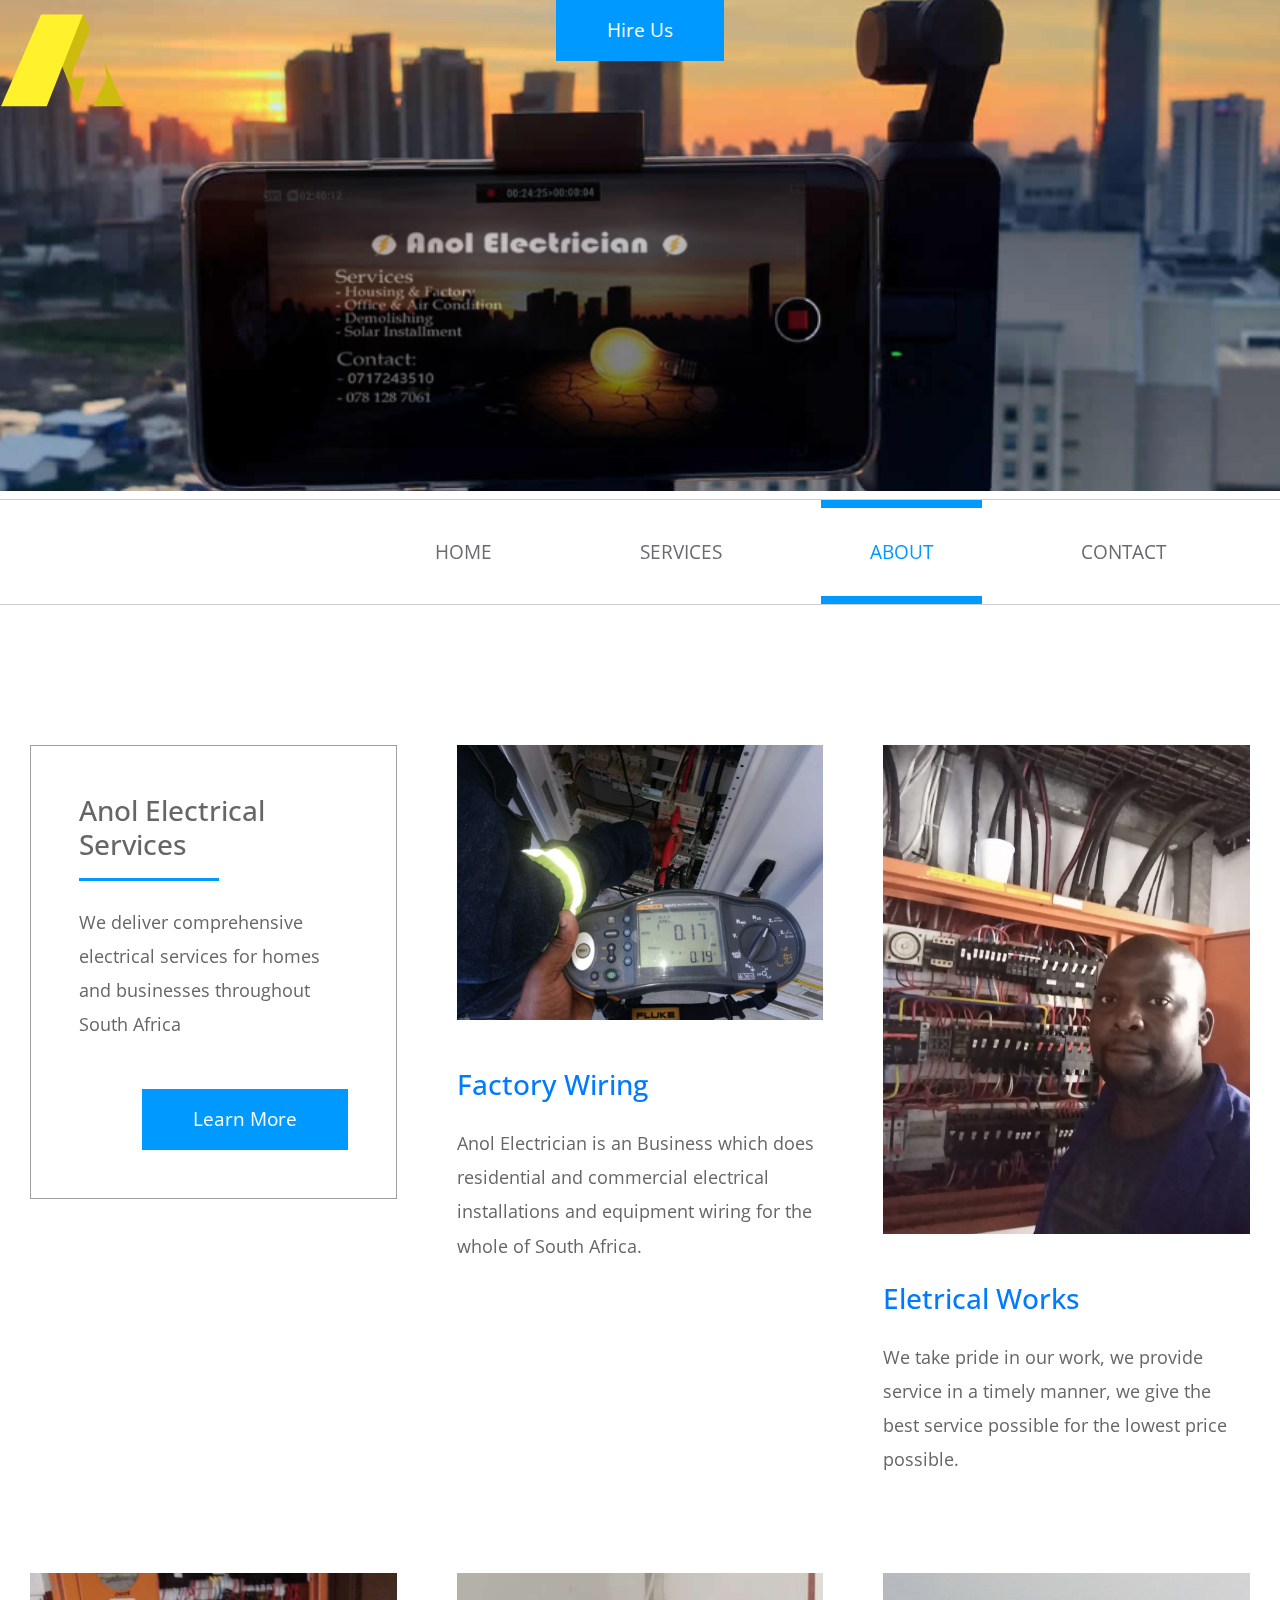
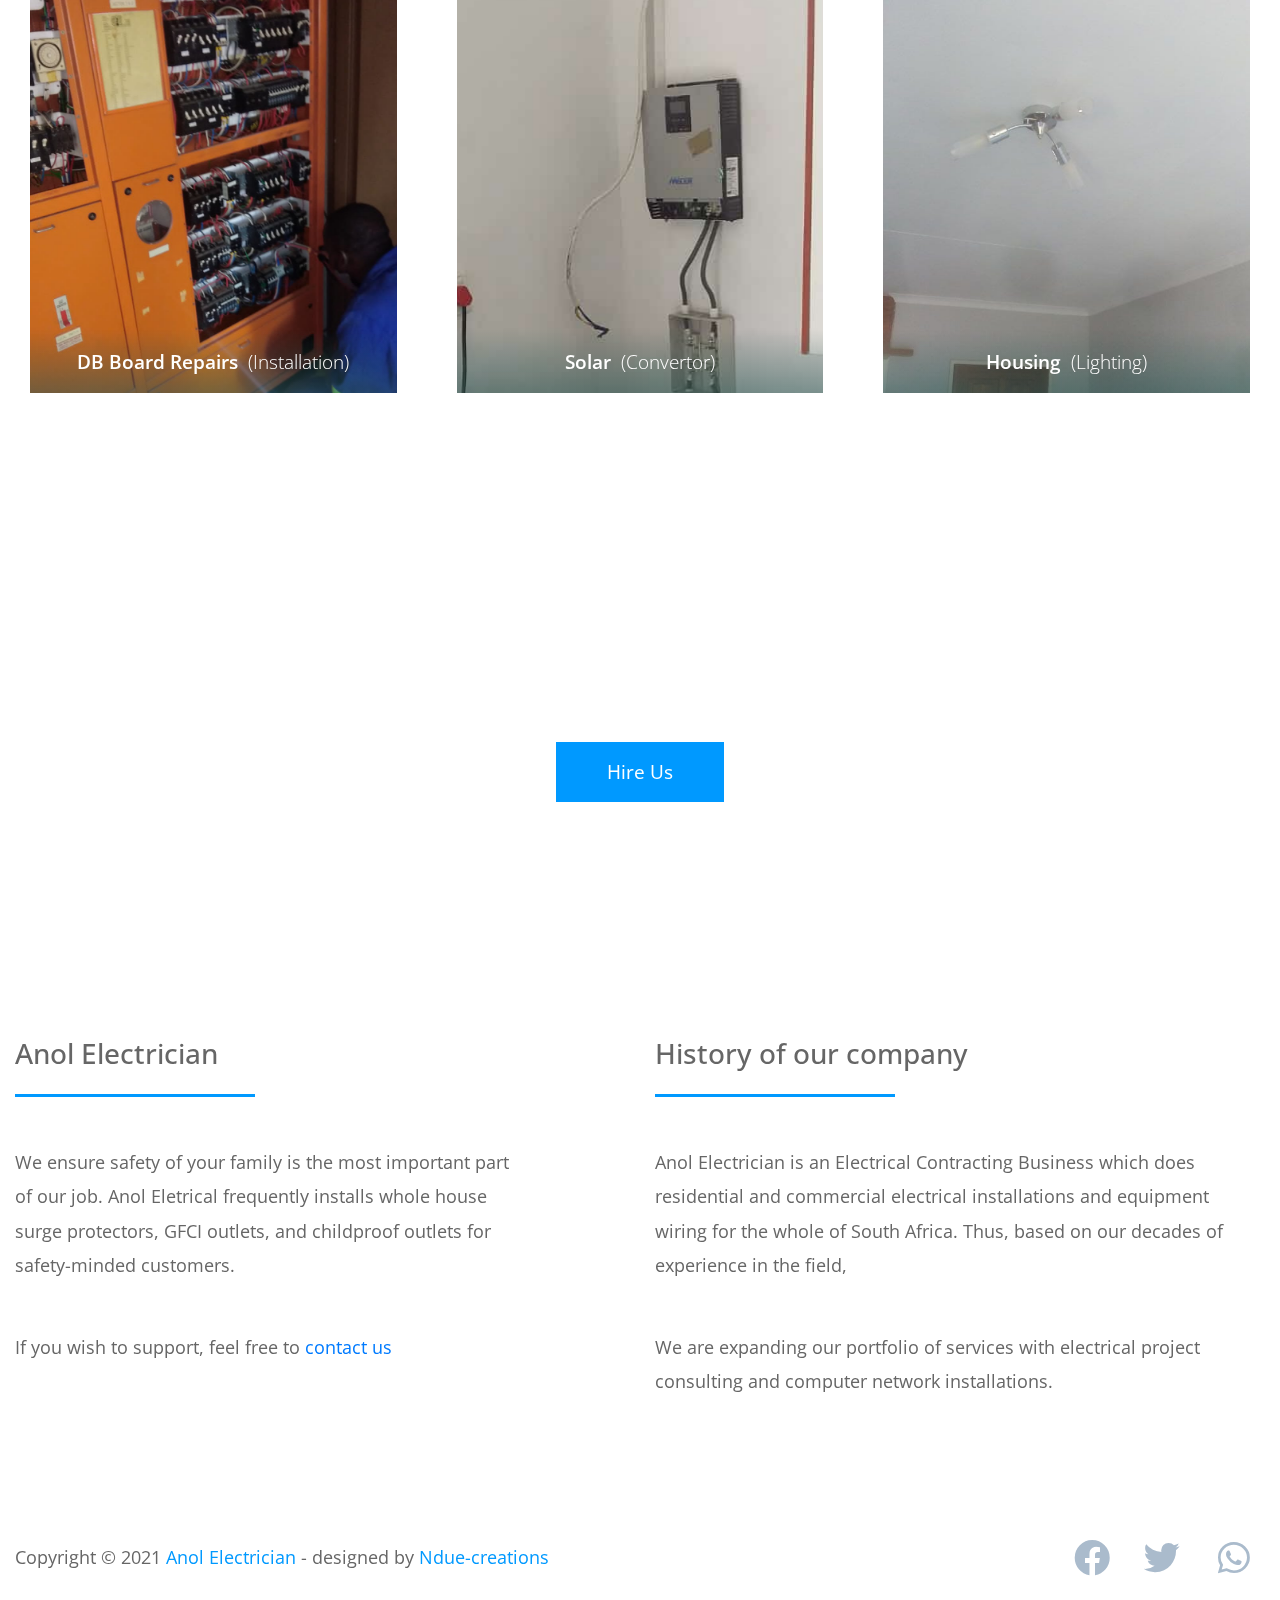
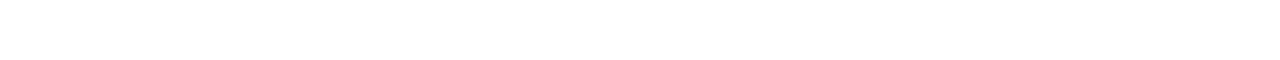
==== commit b64b8b46: "added a few images & copy" ====
--- a/index.html
+++ b/index.html
@@ -5,7 +5,7 @@
     <meta charset="UTF-8">
     <meta name="viewport" content="width=device-width, initial-scale=1.0">
     <meta http-equiv="X-UA-Compatible" content="ie=edge">
-    <title>Anol Electricial Services</title>
+    <title>Anol Electrical Services</title>
     <link href="https://fonts.googleapis.com/css?family=Open+Sans:300,400,600" rel="stylesheet" /> <!-- https://fonts.google.com/ -->    
     <link href="css/bootstrap.min.css" rel="stylesheet" /> <!-- https://getbootstrap.com/ -->
     <link href="fontawesome/css/all.min.css" rel="stylesheet" /> <!-- https://fontawesome.com/ -->
@@ -20,16 +20,25 @@
 -->
 <body>
     <div id="parallax-1" class="parallax-window" data-parallax="scroll" data-image-src="img/hero.png">
+        
         <div class="container-fluid">
             <div class="row">
                 <div class="col-12">
                     <div class="tm-logo1">
-                        <i class="fas fa-industry fa-5x mr-5"></i>
-                        <span class="text-uppercase tm-logo-text">Anol Electrician</span>
+                        <div class="tm-log">
+                            <svg version="1.1" id="图层_1" x="0px" y="0px" width="134.568px" height="100.667px" viewBox="0 0 134.568 100.667" enable-background="new 0 0 134.568 100.667" xml:space="preserve" xmlns="http://www.w3.org/2000/svg" xmlns:xlink="http://www.w3.org/1999/xlink" xmlns:xml="http://www.w3.org/XML/1998/namespace" style="transform: rotate(0deg) scale(1); opacity: 1; position: absolute; backface-visibility: hidden; left: 1; top: 63%; width: 122.688px; height: 120.7888px; overflow: visible;"><defs class="defs"></defs>
+                                <path fill="#CEBB0F" d="M101.405,100.667h33.164l-22.02-50.497l3.663,18.564L101.405,100.667z M75.852,69.126l22.074-52.488L90.67,0
+                                  L49.893,13.053l33.852,86.09l8.593-30.017H75.852z" class="color c1"></path>
+                                <polygon fill="#FFF12B" points="89.809,0 43.898,0 0,100.667 50.226,100.667 " class="color c2"></polygon>
+                              </svg>
+                        </div>
                     </div>
                 </div>
-            </div>
-        </div>
+                
+            </div>
+            
+        </div>
+        <div class="text-center"><a href="#" class="btn btn-primary tm-logo-text1 hero-btn">Hire Us</a></div>
     </div>
     <div class="tm-nav-container-outer">
         <div class="container-fluid">
@@ -66,12 +75,12 @@
         <div class="row mb-4">
             <section class="col-lg-4 mb-8 tm-px-3">
                 <div class="tm-box-bordered p-5">
-                    <h3 class="tm-title-gray mb-3">Anol Electricial Services</h3>
+                    <h3 class="tm-title-gray mb-3">Anol Electrical Services</h3>
                     <hr class="mb-4 tm-hr tm-hr-s">
                     <p class="mb-4">We deliver comprehensive electrical services for homes and businesses throughout South Africa</p>
-                    <p class="mb-5">Ensuring the safety of your family is the most important part of our job. Anol E;etrical frequently installs whole house surge protectors, GFCI outlets, and childproof outlets for safety-minded customers..</p>
+                    <p class="mb-5"></p>
                     <div class="text-right">
-                        <a href="#" class="btn btn-primary">Read More</a>
+                        <a href="#" class="btn btn-primary">Learn More</a>
                     </div>
                 </div>
             </section>
@@ -80,11 +89,10 @@
                     <img src="img/IMG-20211022-WA0004.jpg" alt="Image" class="img-fluid mb-5">
                     <figcaption>
                         <h3 class="mb-4">
-                            <span class="text-primary">Factory Repairs</span>&nbsp;
-                            <span class="small tm-text-gray">(Renovation)</span>
+                            <span class="text-primary">Factory Wiring</span>&nbsp;
+                            <span class="small tm-text-gray"></span>
                         </h3>
-                        <p>Quisque lacinia arcu sit amet est sollicitudin, ut hendrerit augue egestas. Donec accumsan
-                            justo sit amet orci interdum.</p>
+                        <p>Anol Electrician is an Business which does residential and commercial electrical installations and equipment wiring for the whole of South Africa.</p>
                     </figcaption>
                 </figure>
             </div>
@@ -94,10 +102,9 @@
                     <figcaption>
                         <h3 class="mb-4">
                             <span class="text-primary">Eletrical Works</span>&nbsp;
-                            <span class="small tm-text-gray">()</span>
+                            <span class="small tm-text-gray"></span>
                         </h3>
-                        <p>In bibendum dignissim nulla, vitae rutrum enim interdum quis. Quisque erat velit, gravida
-                            quis lectus sit amet, mattis ullamcorper diam.</p>
+                        <p>We take pride in our work, we provide service in a timely manner, we give the best service possible for the lowest price possible. </p>
                     </figcaption>
                 </figure>
             </div>
@@ -105,7 +112,7 @@
                 <figure class="effect-milo tm-about-person tm-about-person-layout">
                     <img src="img/IMG-20211018-WA0061.jpg" alt="Image" class="img-fluid">
                     <figcaption>
-                        <h2><span>DB Board</span>&nbsp;&nbsp;(Installation)</h2>
+                        <h2><span>DB Board Repairs</span>&nbsp;&nbsp;(Installation)</h2>
                         <p class="mb-4">The electrical panel provides electricity to your business's equipment. Power from the utility company flows into your business through this panel.</p>
                         <p>
                             <a href="https://linkedin.com" class="tm-social-link">
@@ -115,7 +122,7 @@
                                 <i class="fab fa-twitter fa-15x tm-social-icon tm-social-icon-2"></i>
                             </a>
                             <a href="https://youtube.com" class="tm-social-link">
-                                <i class="fab fa-youtube fa-15x tm-social-icon tm-social-icon-2"></i>
+                                <i class="fab fa-whatsapp fa-15x tm-social-icon tm-social-icon-2"></i>
                             </a>
                         </p>
                     </figcaption>
@@ -129,13 +136,13 @@
                         <p class="mb-4">Adding a solar unit to your home or office can be both an attractive and affordable way to reduce your carbon footprint, increase the value of your property and save on energy bills</p>
                         <p>
                             <a href="https://linkedin.com" class="tm-social-link">
-                                <i class="fab fa-linkedin fa-15x tm-social-icon tm-social-icon-2"></i>
+                                <i class="fab fa-facebook fa-15x tm-social-icon tm-social-icon-2"></i>
                             </a>
                             <a href="https://twitter.com" class="tm-social-link">
                                 <i class="fab fa-twitter fa-15x tm-social-icon tm-social-icon-2"></i>
                             </a>
                             <a href="https://youtube.com" class="tm-social-link">
-                                <i class="fab fa-youtube fa-15x tm-social-icon tm-social-icon-2"></i>
+                                <i class="fab fa-whatsapp fa-15x tm-social-icon tm-social-icon-2"></i>
                             </a>
                         </p>
                     </figcaption>
@@ -150,13 +157,13 @@
                             oversees them to completion</p>
                         <p>
                             <a href="https://linkedin.com" class="tm-social-link">
-                                <i class="fab fa-linkedin fa-15x tm-social-icon tm-social-icon-2"></i>
+                                <i class="fab fa-facebook fa-15x tm-social-icon tm-social-icon-2"></i>
                             </a>
                             <a href="https://twitter.com" class="tm-social-link">
                                 <i class="fab fa-twitter fa-15x tm-social-icon tm-social-icon-2"></i>
                             </a>
                             <a href="https://youtube.com" class="tm-social-link">
-                                <i class="fab fa-youtube fa-15x tm-social-icon tm-social-icon-2"></i>
+                                <i class="fab fa-whatsapp fa-15x tm-social-icon tm-social-icon-2"></i>
                             </a>
                         </p>
                     </figcaption>
@@ -182,24 +189,21 @@
     <div class="container-fluid mt-7">
         <div class="row">
             <div class="col-lg-5 col-md-6 mb-4">
-                <h3 class="tm-title-gray mb-4">About the business oriented</h3>
+                <h3 class="tm-title-gray mb-4">Anol Electrician</h3>
                 <hr class="mb-5 tm-hr">
                 <p class="mb-5">
-            Business Oriented Template is free HTML CSS layout made for your corporate or <a href="https://templatemo.com/tag/digital-marketing" target="_blank">digital marketing</a> websites. You can download, edit, and apply this template. </p>
-                <p class="mb-5">
-                    If you wish to support us via PayPal, feel free to <a href="https://templatemo.com/contact" target="_blank">contact us</a>. Please do not re-distribute the
-                template ZIP file on any template collection website. Thank you. </p>
+                    We ensure safety of your family is the most important part of our job. Anol Eletrical frequently installs whole house surge protectors, GFCI outlets, and childproof outlets for safety-minded customers. </p>
+                <p class="mb-5">
+                    If you wish to support, feel free to <a href="#" target="_blank">contact us</a></p>
             </div>
             <div class="col-lg-6 col-md-6 mb-4 mr-0 ml-auto">
                 <h3 class="tm-title-gray mb-4">History of our company</h3>
                 <hr class="mb-5 tm-hr">
                 <p class="mb-5">
-                    Aenean placerat neque fermentum diam malesuada, eget pretium felis elementum. Ut aliquam imperdiet
-                    velit quis imperdiet. Aliquam facilisis commodo tristique.
+                    Anol Electrician is an Electrical Contracting Business which does residential and commercial electrical installations and equipment wiring for the whole of South Africa. Thus, based on our decades of experience in the field, 
                 </p>
                 <p class="mb-5">
-                    Nam feugiat, sem vitae mollis auctor, est dolor suscipit massa, vitae consectetur erat elit vel dui.
-                    Phasellus pellentesque in urna at imperdiet. Nulla euismod nibh bibendum.
+                    We are expanding our portfolio of services with electrical project consulting and computer network installations.
                 </p>
             </div>
         </div>
@@ -208,8 +212,8 @@
     <footer class="container-fluid">
         <div class="row">
             <p class="col-lg-9 col-md-8 mb-5 mb-md-0">
-                Copyright &copy; 2021 <span class="tm-text-primary">Business Oriented</span>
-                - designed by <a rel="nofollow" target="_parent" href="https://templatemo.com" class="tm-link-primary">TemplateMo</a>
+                Copyright &copy; 2021 <span class="tm-text-primary">Anol Electrician</span>
+                - designed by <a rel="nofollow" target="_parent" href="https://templatemo.com" class="tm-link-primary">Ndue-creations</a>
             </p>
             <div class="col-lg-3 col-md-4 text-right">
                 <a rel="nofollow" target="_blank" href="https://fb.com/templatemo" class="tm-social-link">
@@ -219,7 +223,7 @@
                     <i class="fab fa-twitter fa-2x tm-social-icon"></i>
                 </a>
                 <a href="https://linkedin.com" class="tm-social-link">
-                    <i class="fab fa-linkedin fa-2x tm-social-icon"></i>
+                    <i class="fab fa-whatsapp fa-2x tm-social-icon"></i>
                 </a>
             </div>
         </div>
@@ -236,4 +240,4 @@
         });
     </script>
 </body>
-</html>
+</html>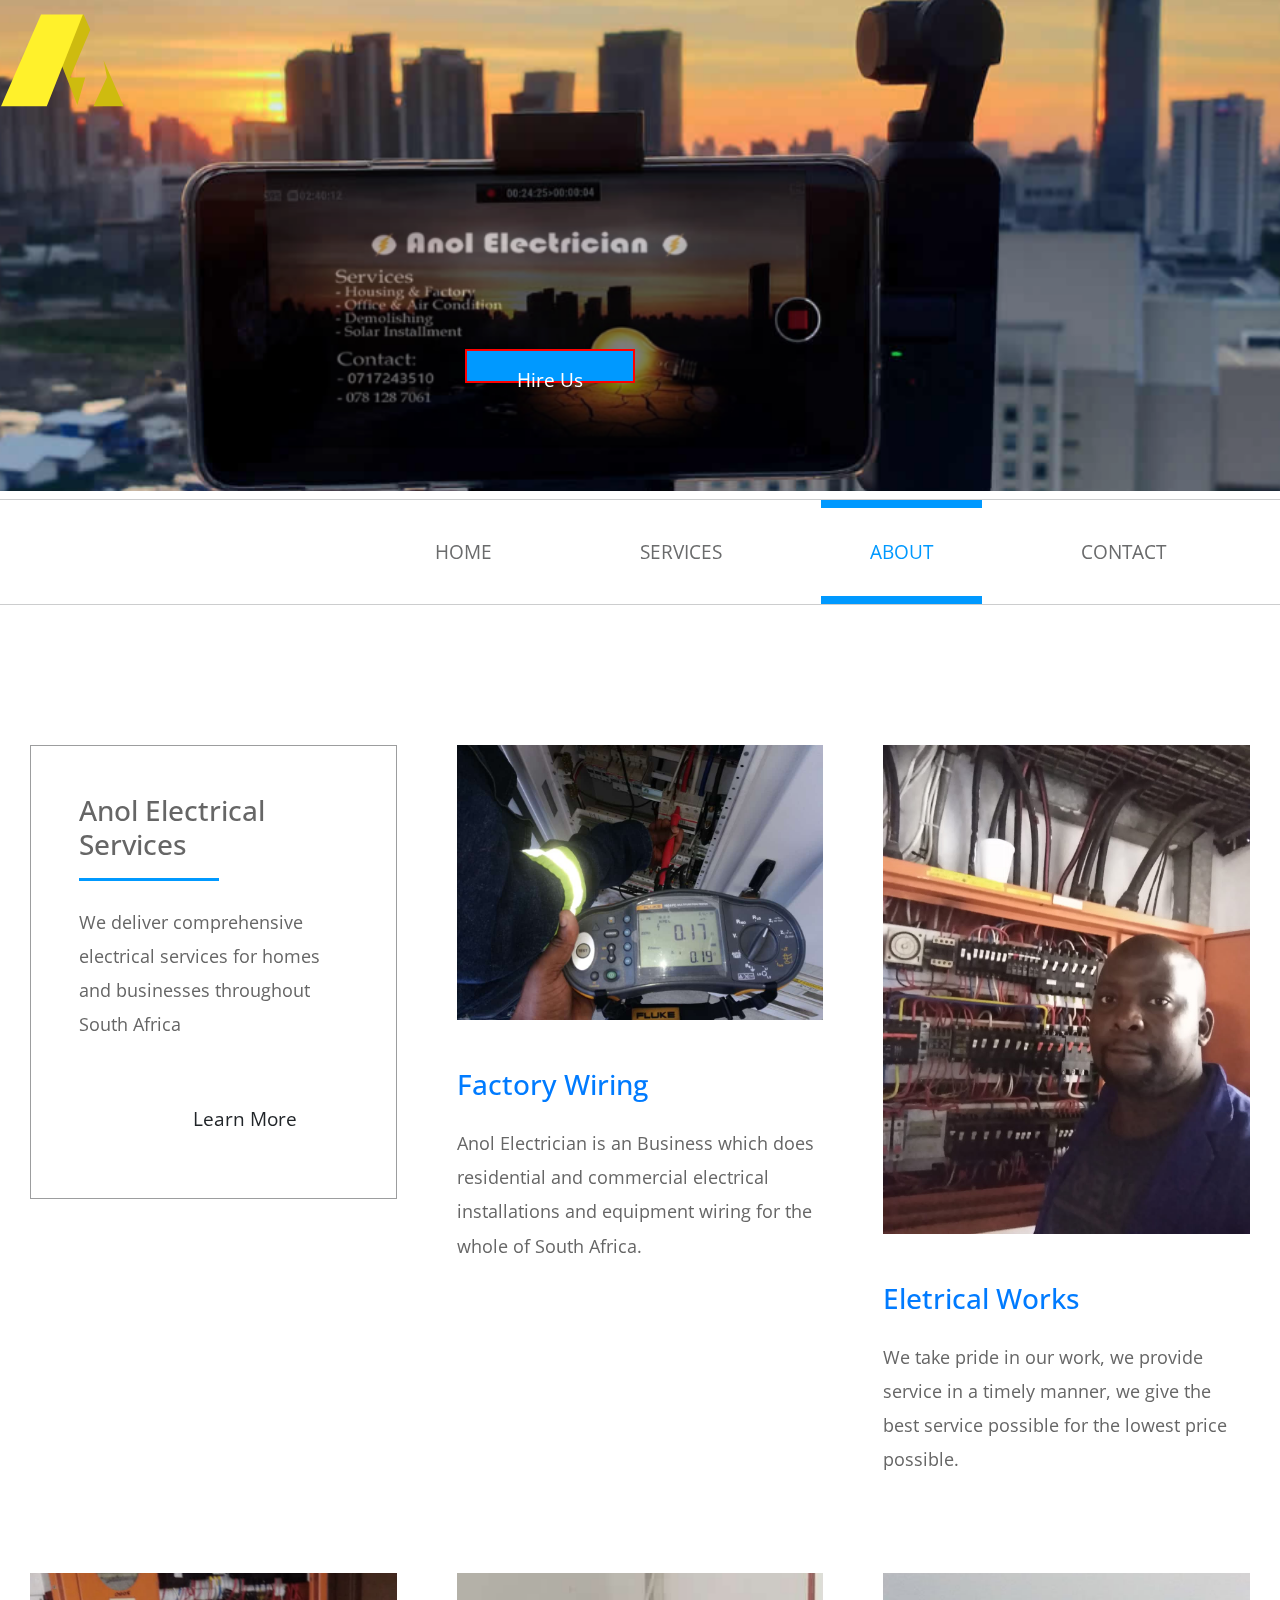
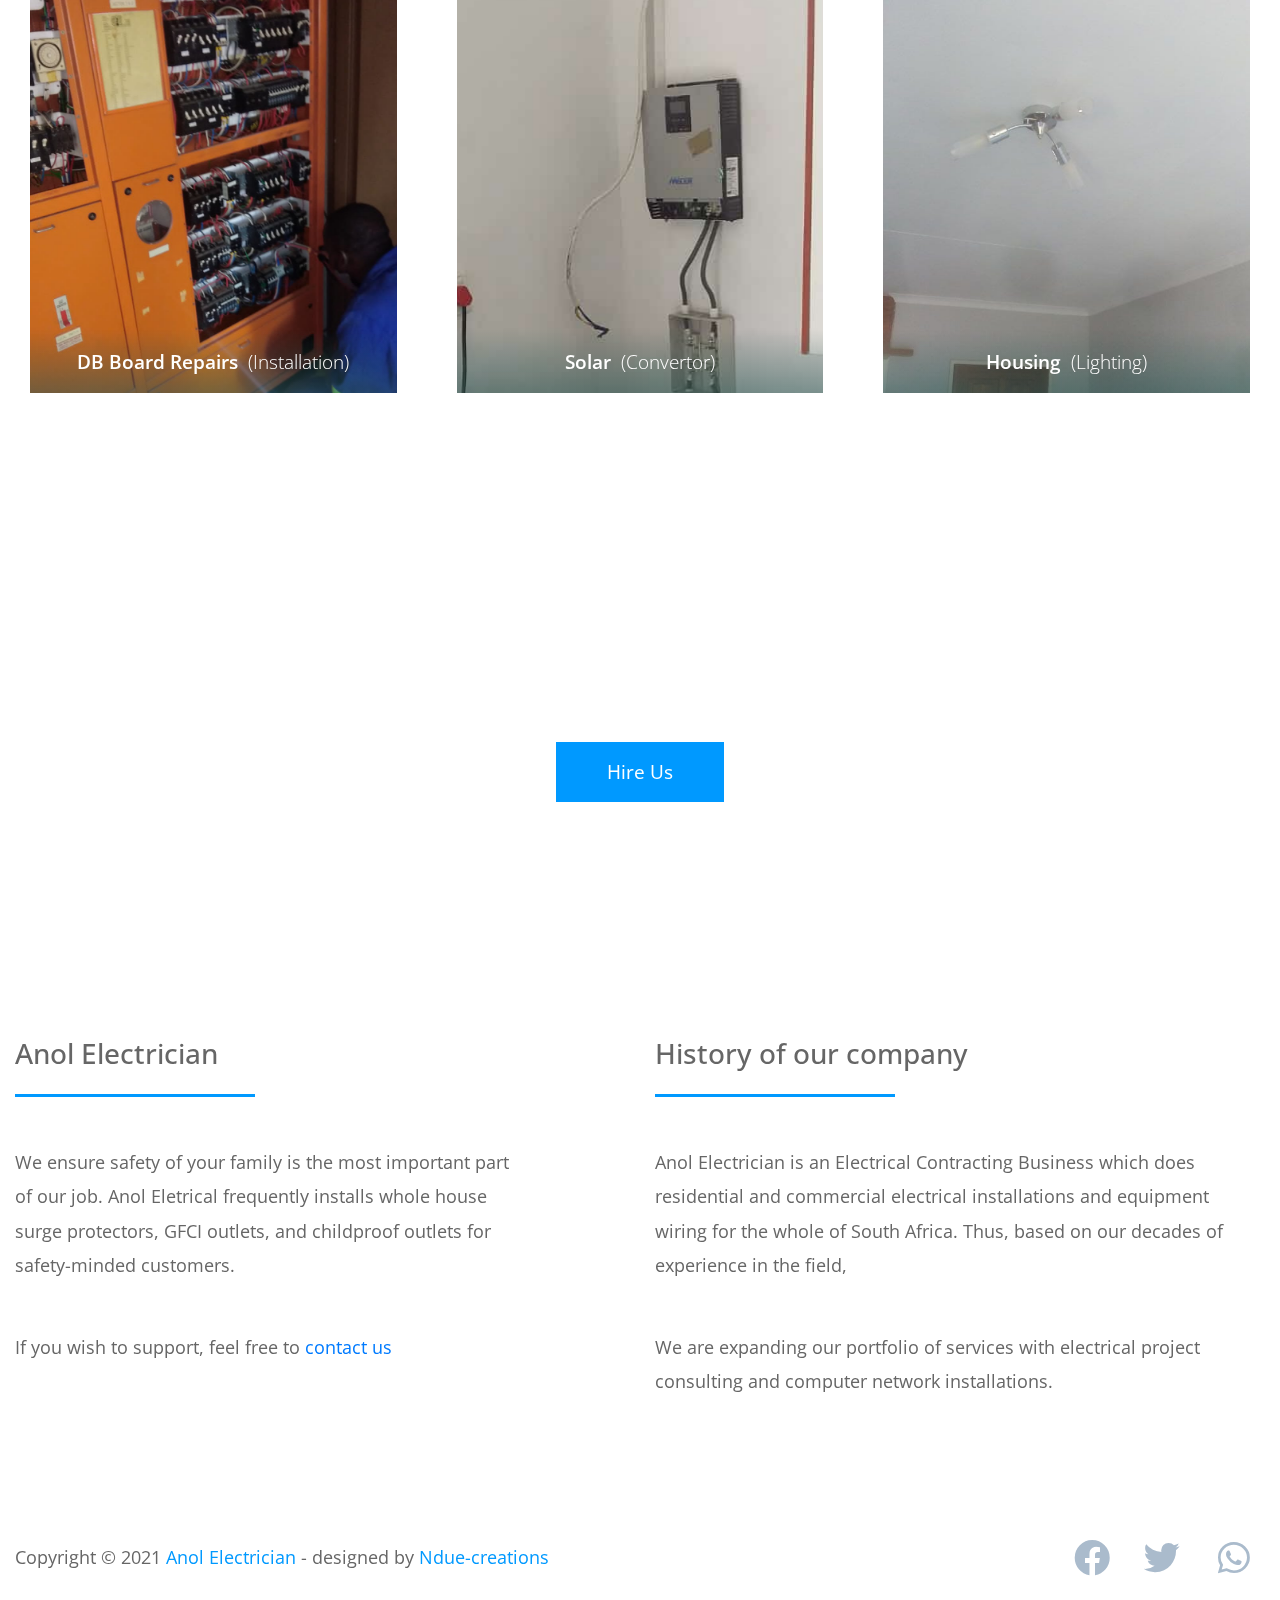
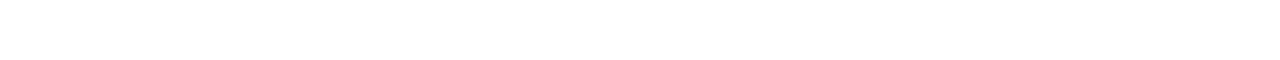
==== commit 8196391e: "Update index.html" ====
--- a/index.html
+++ b/index.html
@@ -26,7 +26,7 @@
                 <div class="col-12">
                     <div class="tm-logo1">
                         <div class="tm-log">
-                            <svg version="1.1" id="图层_1" x="0px" y="0px" width="134.568px" height="100.667px" viewBox="0 0 134.568 100.667" enable-background="new 0 0 134.568 100.667" xml:space="preserve" xmlns="http://www.w3.org/2000/svg" xmlns:xlink="http://www.w3.org/1999/xlink" xmlns:xml="http://www.w3.org/XML/1998/namespace" style="transform: rotate(0deg) scale(1); opacity: 1; position: absolute; backface-visibility: hidden; left: 1; top: 63%; width: 122.688px; height: 120.7888px; overflow: visible;"><defs class="defs"></defs>
+                            <svg version="1.1" i="图层_1" x="0px" y="0px" width="134.568px" height="100.667px" viewBox="0 0 134.568 100.667" enable-background="new 0 0 134.568 100.667" xml:space="preserve" xmlns="http://www.w3.org/2000/svg" xmlns:xlink="http://www.w3.org/1999/xlink" xmlns:xml="http://www.w3.org/XML/1998/namespace" style="transform: rotate(0deg) scale(1); opacity: 1; position: absolute; backface-visibility: hidden; left: 1; top: 63%; width: 122.688px; height: 120.7888px; overflow: visible;"><defs class="defs"></defs>
                                 <path fill="#CEBB0F" d="M101.405,100.667h33.164l-22.02-50.497l3.663,18.564L101.405,100.667z M75.852,69.126l22.074-52.488L90.67,0
                                   L49.893,13.053l33.852,86.09l8.593-30.017H75.852z" class="color c1"></path>
                                 <polygon fill="#FFF12B" points="89.809,0 43.898,0 0,100.667 50.226,100.667 " class="color c2"></polygon>
@@ -80,7 +80,7 @@
                     <p class="mb-4">We deliver comprehensive electrical services for homes and businesses throughout South Africa</p>
                     <p class="mb-5"></p>
                     <div class="text-right">
-                        <a href="#" class="btn btn-primary">Learn More</a>
+                        <a href="#" class="btn">Learn More</a>
                     </div>
                 </div>
             </section>
@@ -240,4 +240,4 @@
         });
     </script>
 </body>
-</html>+</html>
--- a/css/templatemo-business-oriented.css
+++ b/css/templatemo-business-oriented.css
@@ -46,9 +46,8 @@
     display: flex;
     align-items: center;
     justify-content: center;
-    background-color: #333;
     color: #9C9D9E;
-    width: 400px;
+    width: 100px;
     height: 200px;
     padding: 50px 40px;
 }
@@ -56,6 +55,9 @@
     background-color: none!important;
     color: whitesmoke!important;
 
+}
+.logo{
+    width: 150px!important;
 }
 
 @media (max-width: 500px) {
@@ -65,11 +67,23 @@
     }
 }
 
-.tm-logo-text { font-size: 2rem; }
+.tm-logo-text { font-size: 2rem; 
+color: black;}
 #parallax-1 { min-height: 690px; }
 #parallax-2 { min-height: 590px; }
 #parallax-3 { min-height: 400px; }
 
+/* hacking it */
+.text-uppercase.tm-logo-text1{
+position: absolute;
+top: 85%;
+left: 50%;
+font-weight: bolder;
+border: 1px solid white;
+padding: 2rem;
+background-color: #ff8c006e;
+transform: translate(-50%, -50%)
+}
 .parallax-window {    
     background: transparent;
     position: relative;
@@ -424,4 +438,35 @@
         margin-right: 0;
         margin-bottom: 30px;
     }
+}
+
+
+
+/* 
+svg display */
+
+.svg-logo{
+    transform: rotate(0deg) scale(1);
+    opacity: 1;
+    position: absolute;
+    backface-visibility: hidden;
+    left: 1%;
+    top: -95%;
+    width: 122.688px;
+    height: 91.7888px;
+    overflow: visible;
+    border: 2px solid red;
+    bottom: -5154%;
+}
+.hero-btn{
+    position: absolute;
+    top: 78%;
+    left: 43%;
+    transform: translate(-50%,-50%);
+    margin: auto;
+    bottom: 53%;
+}
+.btn-primary.tm-logo-text1.hero-btn{
+    border: 2px solid red;
+    overflow-wrap: break-word;
 }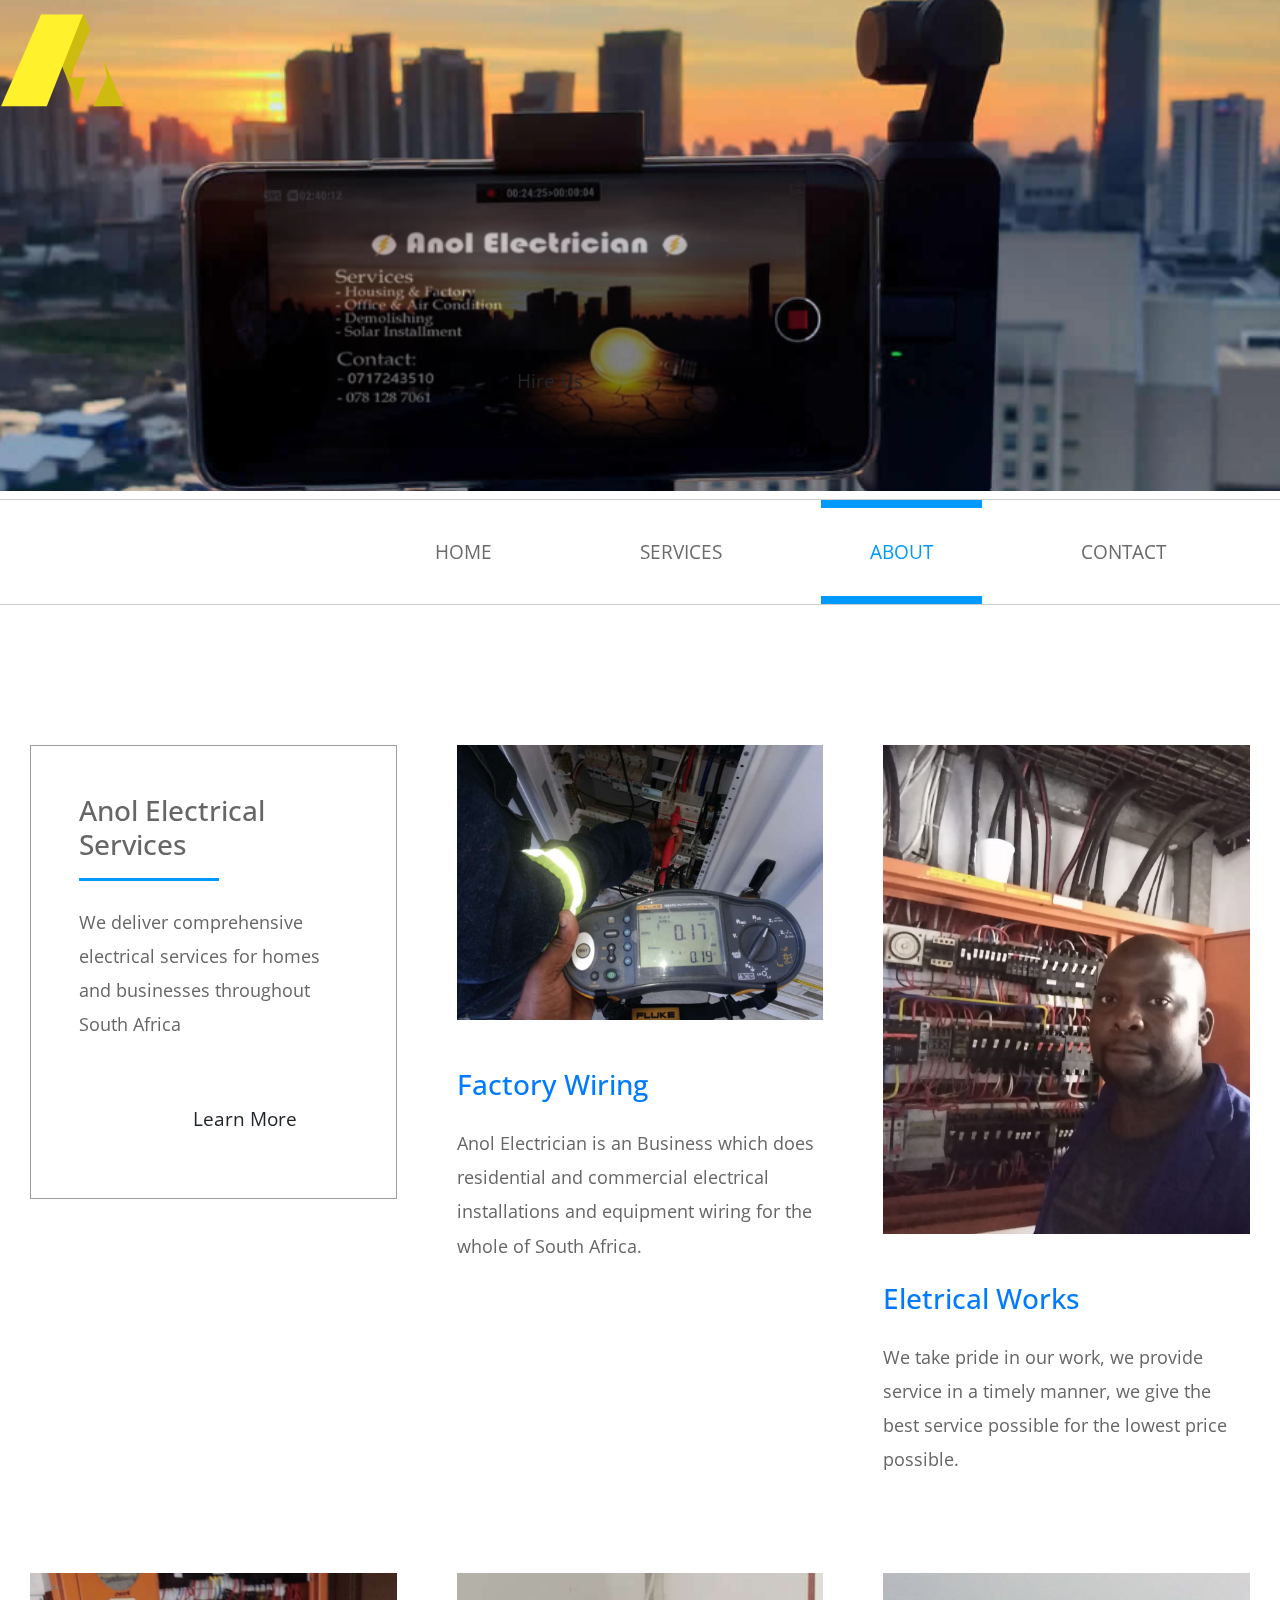
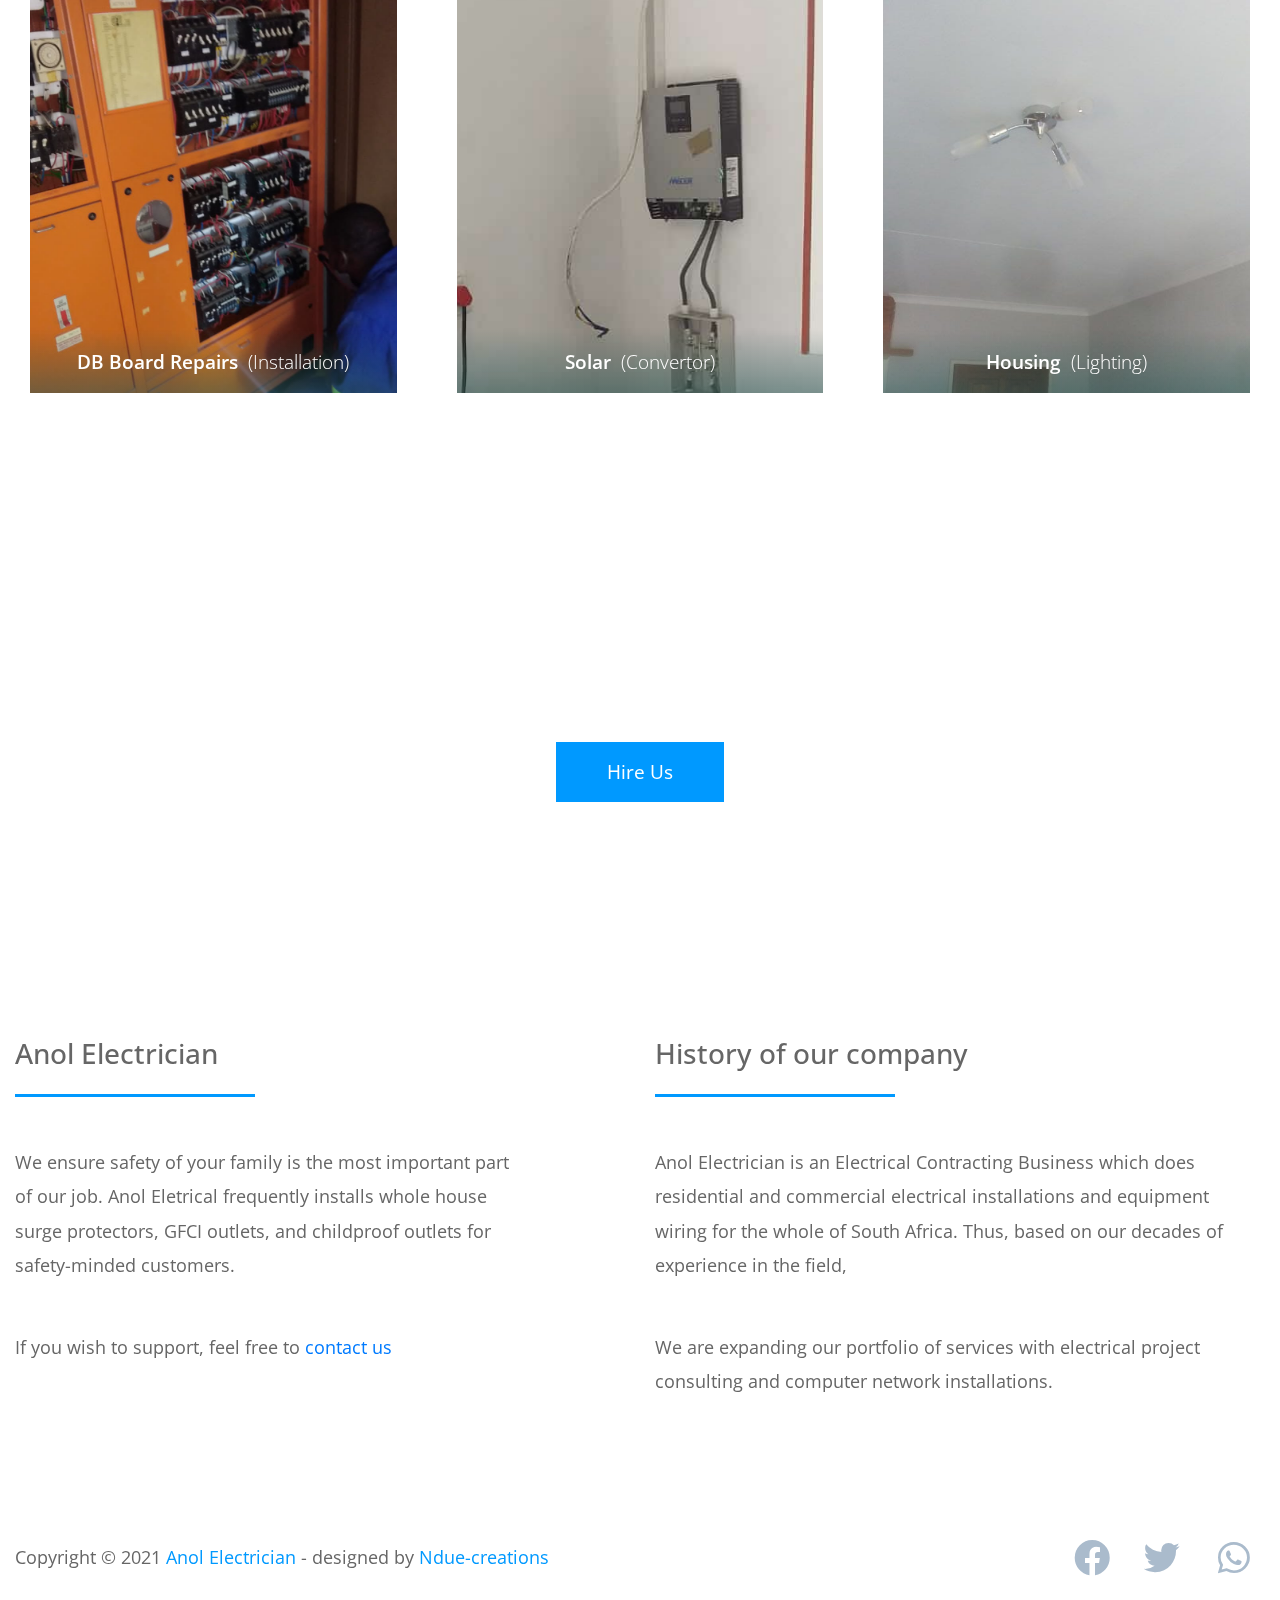
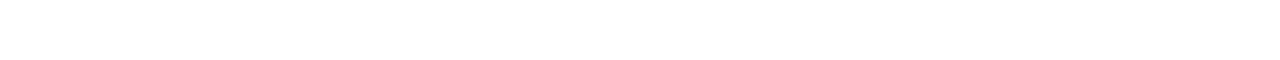
==== commit a4ddc193: "Update index.html" ====
--- a/index.html
+++ b/index.html
@@ -38,7 +38,7 @@
             </div>
             
         </div>
-        <div class="text-center"><a href="#" class="btn btn-primary tm-logo-text1 hero-btn">Hire Us</a></div>
+        <div class="text-center"><a href="#" class="btn  tm-logo-text1 hero-btn">Hire Us</a></div>
     </div>
     <div class="tm-nav-container-outer">
         <div class="container-fluid">
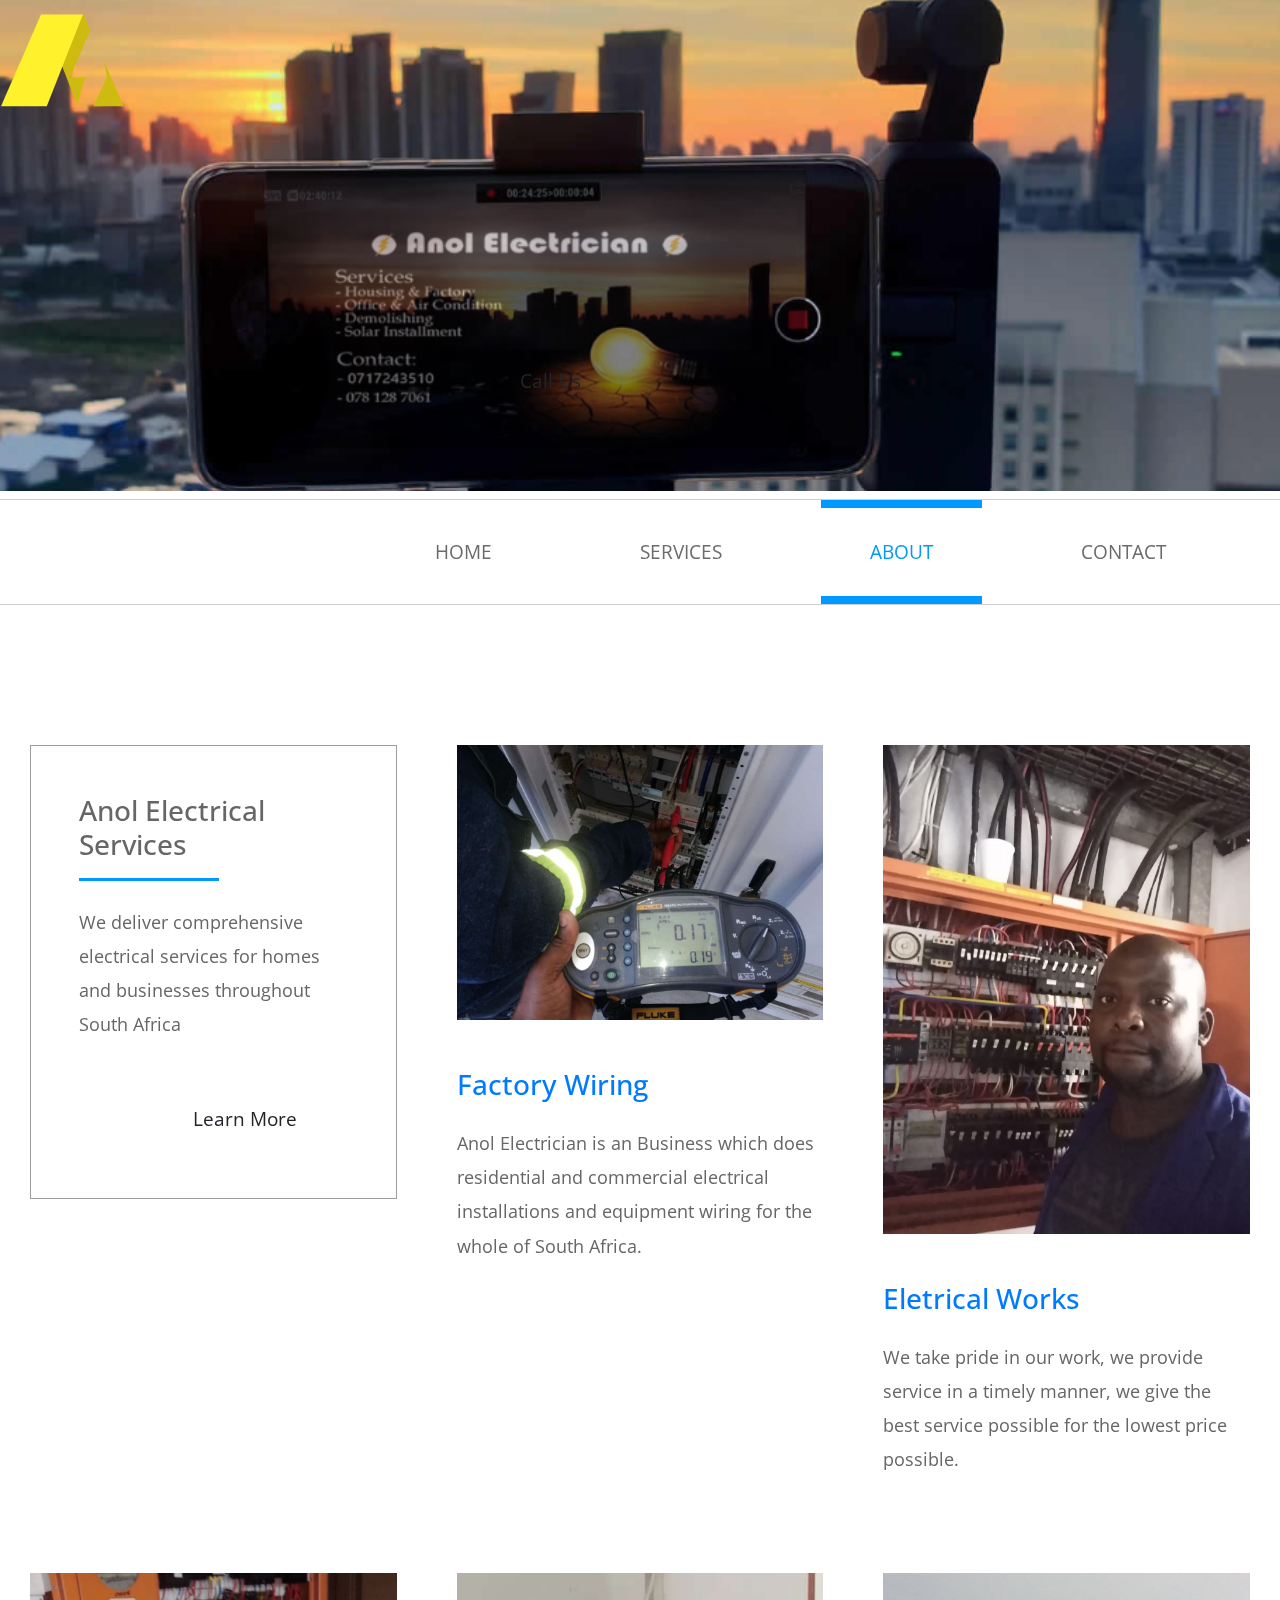
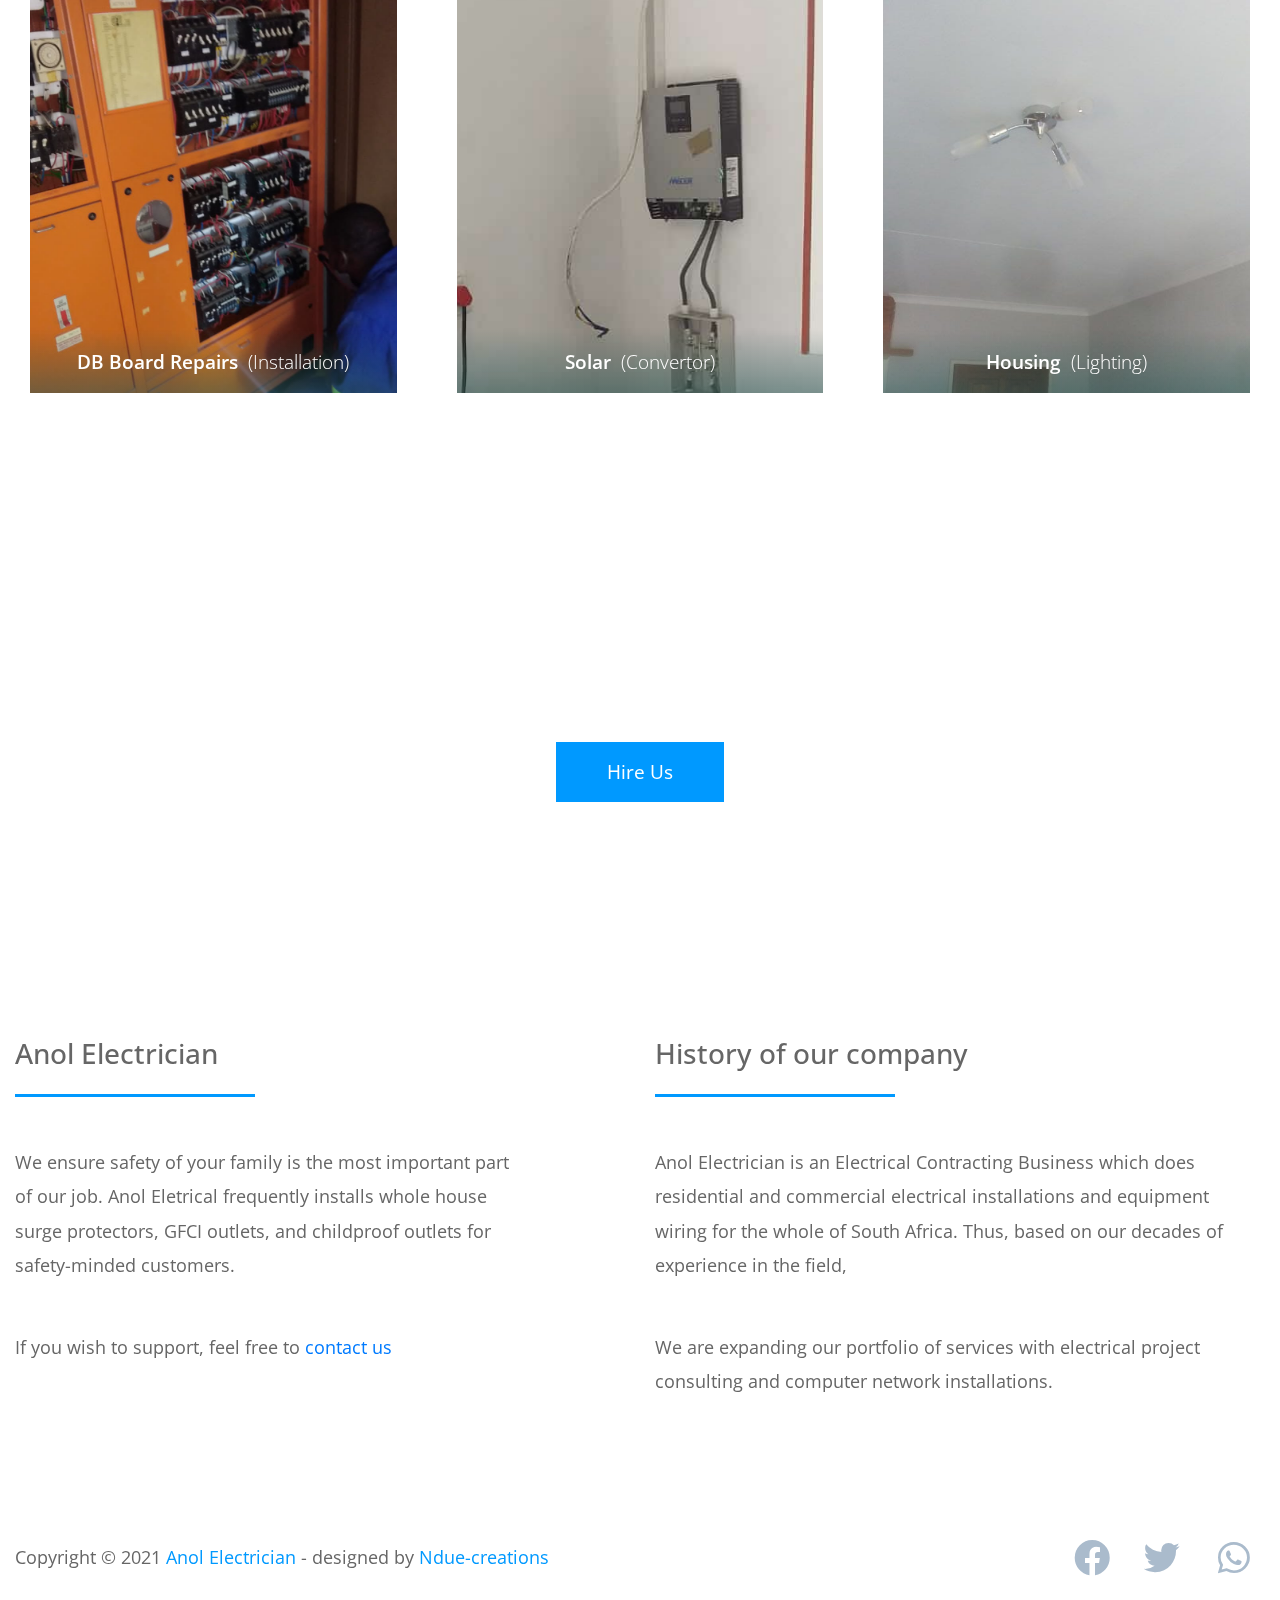
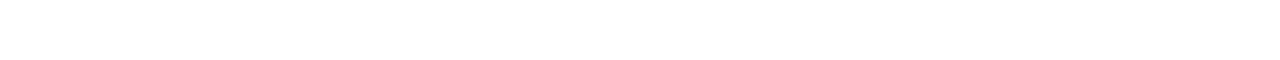
==== commit d46a49b4: "Update index.html" ====
--- a/index.html
+++ b/index.html
@@ -38,7 +38,7 @@
             </div>
             
         </div>
-        <div class="text-center"><a href="#" class="btn  tm-logo-text1 hero-btn">Hire Us</a></div>
+        <div class="text-center"><a href="#" class="btn  tm-logo-text1 hero-btn">Call Us</a></div>
     </div>
     <div class="tm-nav-container-outer">
         <div class="container-fluid">
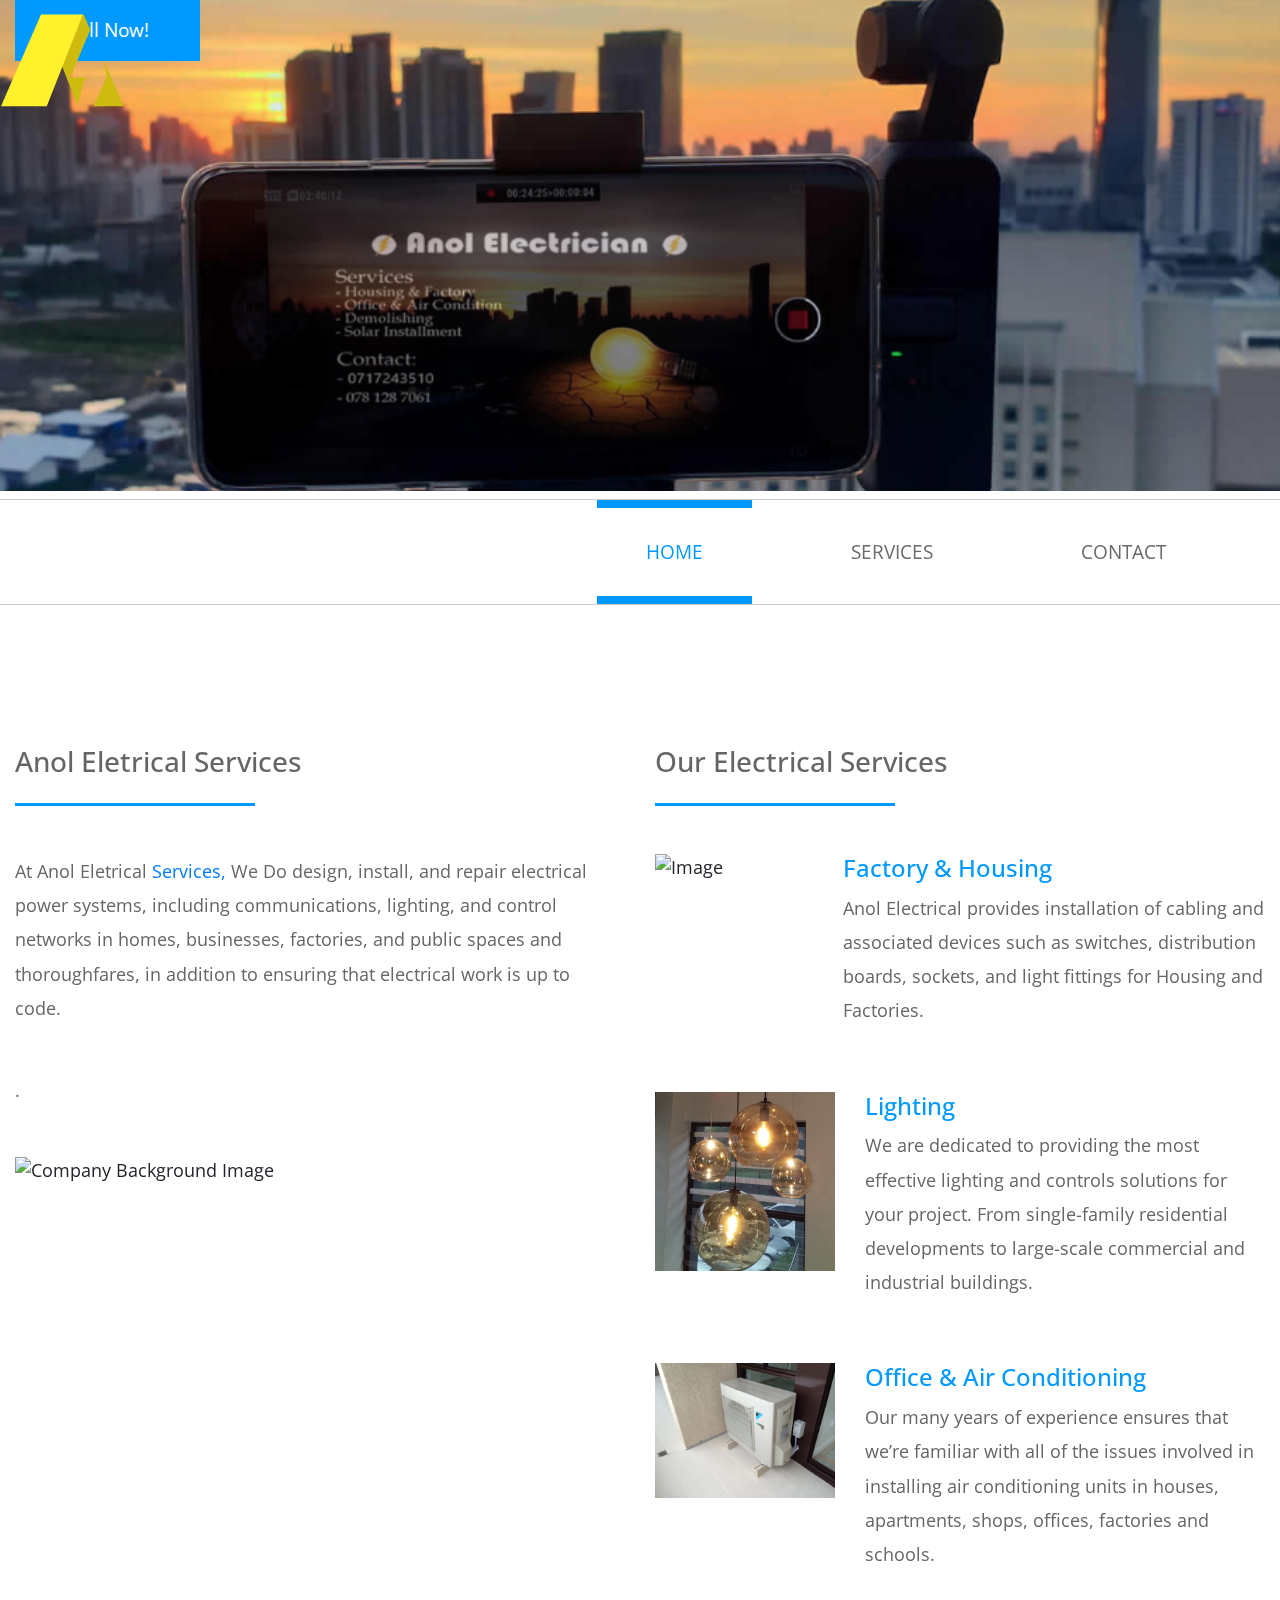
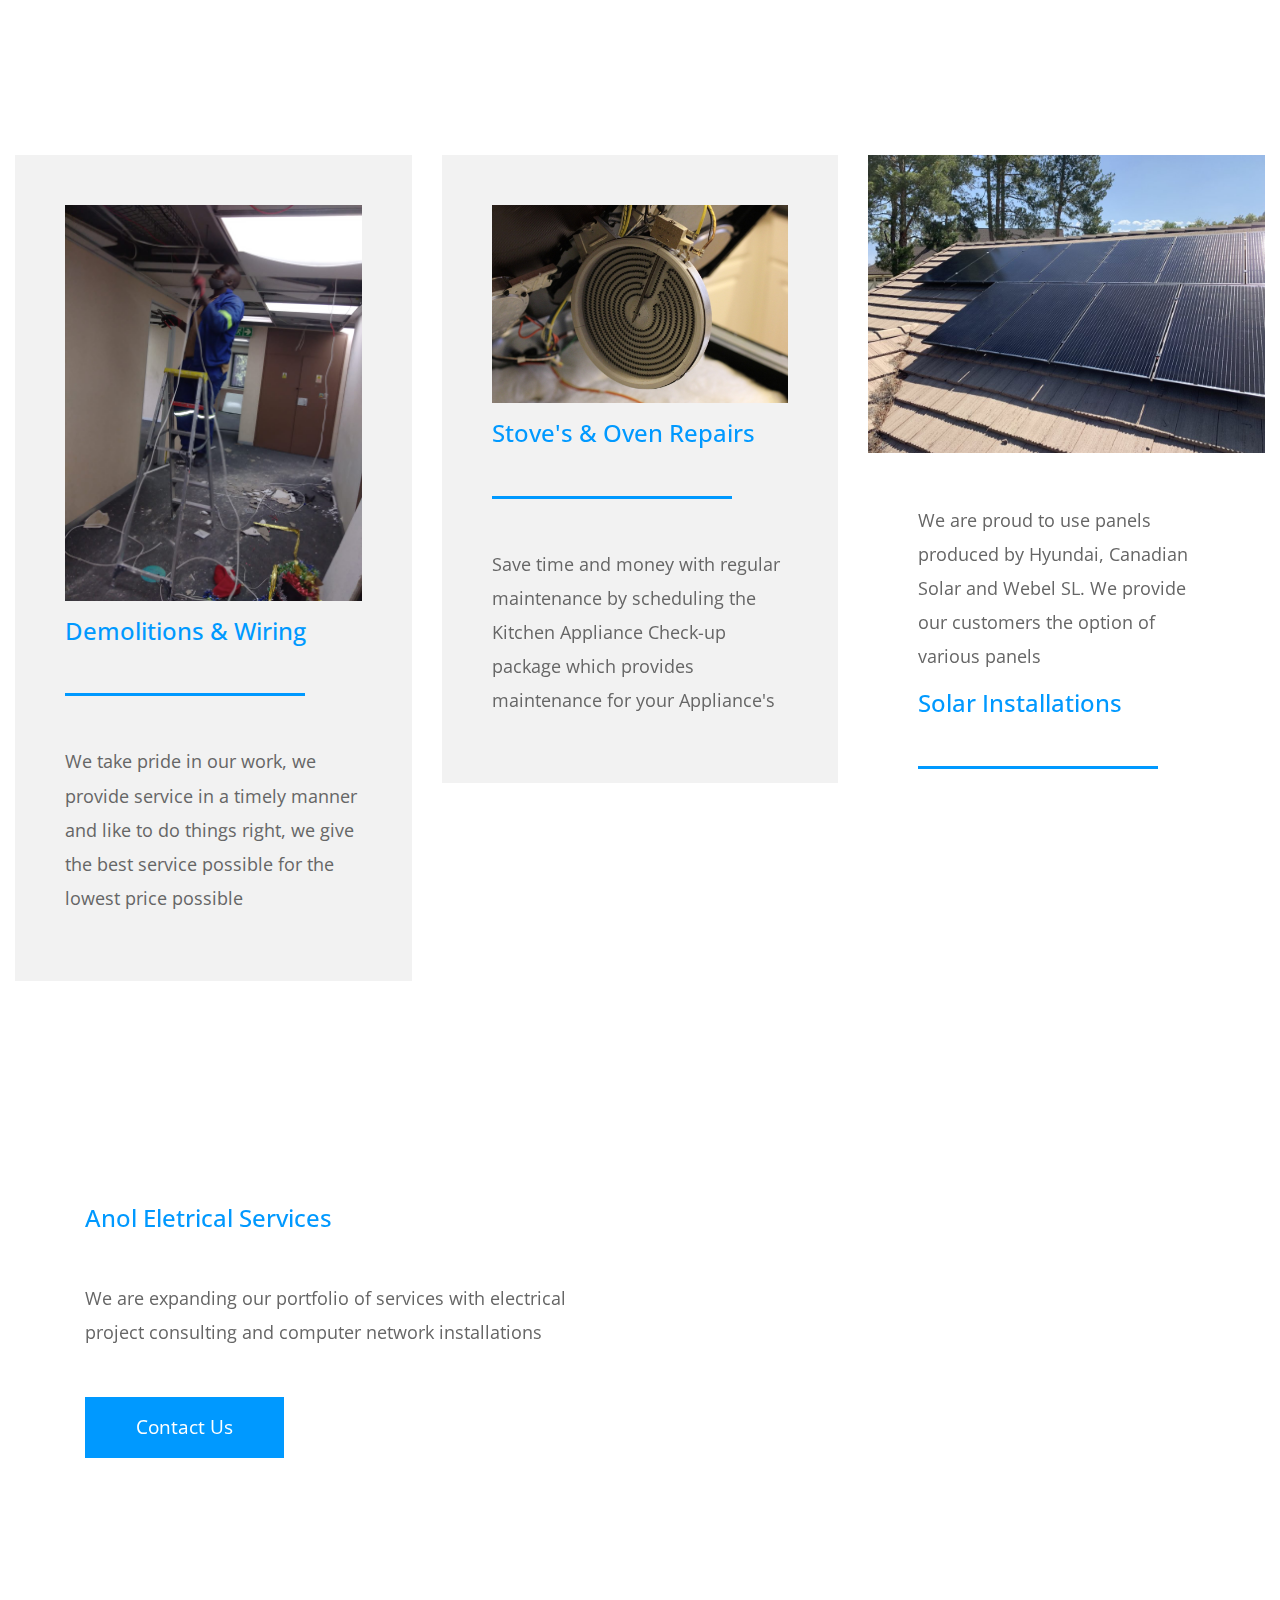
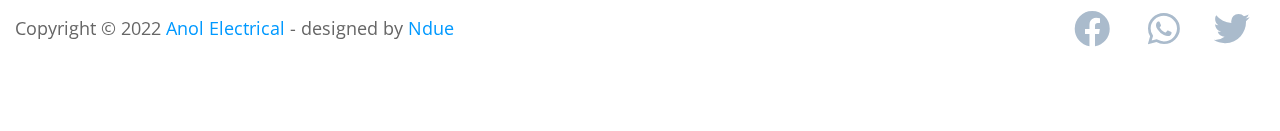
==== commit d89b55ff: "Add files via upload" ====
--- a/index.html
+++ b/index.html
@@ -5,8 +5,8 @@
     <meta charset="UTF-8">
     <meta name="viewport" content="width=device-width, initial-scale=1.0">
     <meta http-equiv="X-UA-Compatible" content="ie=edge">
-    <title>Anol Electrical Services</title>
-    <link href="https://fonts.googleapis.com/css?family=Open+Sans:300,400,600" rel="stylesheet" /> <!-- https://fonts.google.com/ -->    
+    <title>Anol Eletrical</title>
+    <link href="https://fonts.googleapis.com/css?family=Open+Sans" rel="stylesheet" /> <!-- https://fonts.google.com/ -->
     <link href="css/bootstrap.min.css" rel="stylesheet" /> <!-- https://getbootstrap.com/ -->
     <link href="fontawesome/css/all.min.css" rel="stylesheet" /> <!-- https://fontawesome.com/ -->
     <link href="css/templatemo-business-oriented.css" rel="stylesheet" />
@@ -19,7 +19,8 @@
 
 -->
 <body>
-    <div id="parallax-1" class="parallax-window" data-parallax="scroll" data-image-src="img/hero.png">
+   
+    <div id="parallax-1" class="parallax-window" data-parallax="scroll" data-image-src="img/hero.png" style="min-height: 400px;">
         
         <div class="container-fluid">
             <div class="row">
@@ -36,175 +37,130 @@
                 </div>
                 
             </div>
-            
-        </div>
-        <div class="text-center"><a href="#" class="btn  tm-logo-text1 hero-btn">Call Us</a></div>
-    </div>
+            <a href="https://api.whatsapp.com/send/?phone=27781287061" class="btn btn-primary cta">Call Now!</a>
+        </div>
+        
+    </div>
+
     <div class="tm-nav-container-outer">
         <div class="container-fluid">
             <div class="row">
                 <div class="col-12">
                     <nav class="navbar navbar-expand-lg" id="tm-main-nav">
-                        <button class="navbar-toggler toggler-example" type="button" data-toggle="collapse"
-                            data-target="#navbar-nav" aria-controls="navbar-nav" aria-expanded="false"
-                            aria-label="Toggle navigation">
+                        <button class="navbar-toggler toggler-example" type="button" data-toggle="collapse" data-target="#navbar-nav" 
+                            aria-controls="navbar-nav" aria-expanded="false" aria-label="Toggle navigation">
                             <span class="dark-blue-text"><i class="fas fa-bars"></i></span>
                         </button>
                         <div class="collapse navbar-collapse tm-nav" id="navbar-nav">
                             <ul class="navbar-nav ml-auto">
-                                <li class="nav-item">
-                                    <a class="nav-link tm-nav-link" href="index.html">Home</a>
+                                <li class="nav-item active">
+                                    <a class="nav-link tm-nav-link" href="#">Home <span class="sr-only">(current)</span></a>
                                 </li>
                                 <li class="nav-item">
                                     <a class="nav-link tm-nav-link" href="services.html">Services</a>
                                 </li>
-                                <li class="nav-item active">
-                                    <a class="nav-link tm-nav-link" href="about.html">About <span class="sr-only">(current)</span></a>
-                                </li>
+                                <!-- <li class="nav-item">
+                                    <a class="nav-link tm-nav-link" href="about.html">About</a>
+                                </li> -->
                                 <li class="nav-item">
                                     <a class="nav-link tm-nav-link" href="contact.html">Contact</a>
                                 </li>
-                            </ul>
-                        </div>
+                            </ul>                            
+                        </div>                        
                     </nav>
                 </div>
             </div>
         </div>
     </div>
+
     <div class="container-fluid mt-7">
-        <div class="row mb-4">
-            <section class="col-lg-4 mb-8 tm-px-3">
-                <div class="tm-box-bordered p-5">
-                    <h3 class="tm-title-gray mb-3">Anol Electrical Services</h3>
-                    <hr class="mb-4 tm-hr tm-hr-s">
-                    <p class="mb-4">We deliver comprehensive electrical services for homes and businesses throughout South Africa</p>
-                    <p class="mb-5"></p>
-                    <div class="text-right">
-                        <a href="#" class="btn">Learn More</a>
-                    </div>
+        <div class="row mb-6">
+            <section class="col-lg-6 mb-lg-0 mb-5">
+                <div class="tm-intro">
+                    <h3 class="tm-title-gray mb-4">Anol Eletrical Services</h3>
+                    <hr class="mb-5 tm-hr">
+                    <p class="mb-5">At Anol Eletrical <a href="https://templatemo.com/tm-547-real-dynamic" target="_blank">Services, </a> We Do design, install, and repair electrical power systems, including communications, lighting, and control networks in homes, businesses, factories, and public spaces and thoroughfares, in addition to ensuring that electrical work is up to code.</p>
+                    <p class="mb-5">.</p>
+                    <img src="img/anol2.jpg.png" alt="Company Background Image" class="img-fluid tm-mb-3">
                 </div>
             </section>
-            <div class="col-lg-4 col-md-6 mb-8 tm-px-3">
-                <figure class="tm-about-person-layout">
-                    <img src="img/IMG-20211022-WA0004.jpg" alt="Image" class="img-fluid mb-5">
-                    <figcaption>
-                        <h3 class="mb-4">
-                            <span class="text-primary">Factory Wiring</span>&nbsp;
-                            <span class="small tm-text-gray"></span>
-                        </h3>
-                        <p>Anol Electrician is an Business which does residential and commercial electrical installations and equipment wiring for the whole of South Africa.</p>
-                    </figcaption>
-                </figure>
-            </div>
-            <div class="col-lg-4 col-md-6 mb-8 tm-px-3">
-                <figure class="tm-about-person-layout">
-                    <img src="img/IMG-20211018-WA0052.jpg" alt="Image" class="img-fluid mb-5">
-                    <figcaption>
-                        <h3 class="mb-4">
-                            <span class="text-primary">Eletrical Works</span>&nbsp;
-                            <span class="small tm-text-gray"></span>
-                        </h3>
-                        <p>We take pride in our work, we provide service in a timely manner, we give the best service possible for the lowest price possible. </p>
-                    </figcaption>
-                </figure>
-            </div>
-            <div class="col-lg-4 col-md-6 mb-8 tm-px-3">
-                <figure class="effect-milo tm-about-person tm-about-person-layout">
-                    <img src="img/IMG-20211018-WA0061.jpg" alt="Image" class="img-fluid">
-                    <figcaption>
-                        <h2><span>DB Board Repairs</span>&nbsp;&nbsp;(Installation)</h2>
-                        <p class="mb-4">The electrical panel provides electricity to your business's equipment. Power from the utility company flows into your business through this panel.</p>
-                        <p>
-                            <a href="https://linkedin.com" class="tm-social-link">
-                                <i class="fab fa-facebook fa-15x tm-social-icon tm-social-icon-2"></i>
-                            </a>
-                            <a href="https://twitter.com" class="tm-social-link">
-                                <i class="fab fa-twitter fa-15x tm-social-icon tm-social-icon-2"></i>
-                            </a>
-                            <a href="https://youtube.com" class="tm-social-link">
-                                <i class="fab fa-whatsapp fa-15x tm-social-icon tm-social-icon-2"></i>
-                            </a>
-                        </p>
-                    </figcaption>
-                </figure>
-            </div>
-            <div class="col-lg-4 col-md-6 mb-8 tm-px-3">
-                <figure class="effect-milo tm-about-person tm-about-person-layout">
-                    <img src="img/IMG-20211018-WA0038.jpg" alt="Image" class="img-fluid">
-                    <figcaption>
-                        <h2><span>Solar</span>&nbsp;&nbsp;(Convertor)</h2>
-                        <p class="mb-4">Adding a solar unit to your home or office can be both an attractive and affordable way to reduce your carbon footprint, increase the value of your property and save on energy bills</p>
-                        <p>
-                            <a href="https://linkedin.com" class="tm-social-link">
-                                <i class="fab fa-facebook fa-15x tm-social-icon tm-social-icon-2"></i>
-                            </a>
-                            <a href="https://twitter.com" class="tm-social-link">
-                                <i class="fab fa-twitter fa-15x tm-social-icon tm-social-icon-2"></i>
-                            </a>
-                            <a href="https://youtube.com" class="tm-social-link">
-                                <i class="fab fa-whatsapp fa-15x tm-social-icon tm-social-icon-2"></i>
-                            </a>
-                        </p>
-                    </figcaption>
-                </figure>
-            </div>
-            <div class="col-lg-4 col-md-6 mb-8 tm-px-3">
-                <figure class="effect-milo tm-about-person tm-about-person-layout">
-                    <img src="img/IMG-20211018-WA0066.jpg" alt="Image" class="img-fluid">
-                    <figcaption>
-                        <h2><span>Housing</span>&nbsp;&nbsp;(Lighting)</h2>
-                        <p class="mb-4">Implements concepts, guidelines and strategies in various creative projects and
-                            oversees them to completion</p>
-                        <p>
-                            <a href="https://linkedin.com" class="tm-social-link">
-                                <i class="fab fa-facebook fa-15x tm-social-icon tm-social-icon-2"></i>
-                            </a>
-                            <a href="https://twitter.com" class="tm-social-link">
-                                <i class="fab fa-twitter fa-15x tm-social-icon tm-social-icon-2"></i>
-                            </a>
-                            <a href="https://youtube.com" class="tm-social-link">
-                                <i class="fab fa-whatsapp fa-15x tm-social-icon tm-social-icon-2"></i>
-                            </a>
-                        </p>
-                    </figcaption>
-                </figure>
-            </div>
-        </div>
-    </div>
-    <div id="parallax-3" class="parallax-window parallax-window-2" data-parallax="scroll"
-        data-image-src="img/IMG-20211018-WA0064">
+            <section class="col-lg-6">
+                <h3 class="tm-title-gray mb-4">Our Electrical Services</h3>
+                <hr class="mb-5 tm-hr">
+                <div class="tm-strategy-box mb-5">
+                    <img src="img/eletric1.jpg" alt="Image" class="img-fluid tm-strategy-img" style="width: 180px;">
+                    <div>
+                        <h4 class="tm-text-primary">Factory & Housing</h4>
+                        <p class="tm-strategy-text">
+                            Anol Electrical provides installation of cabling and associated devices such as switches, distribution boards, sockets, and light fittings for Housing and Factories. 
+                            </p>
+                    </div>
+                </div>
+                <div class="tm-strategy-box mb-5">
+                    <img src="img/IMG-20211018-WA0060.jpg" alt="Image" class="img-fluid tm-strategy-img" style="width: 180px;">
+                    <div>
+                        <h4 class="tm-text-primary">Lighting</h4>
+                        <p class="tm-strategy-text">
+                            We are dedicated to providing the most effective lighting and controls solutions for your project. From single-family residential developments to large-scale commercial and industrial buildings.
+                            </p>
+                    </div>
+                </div>
+                <div class="tm-strategy-box mb-5">
+                    <img src="img/Air21024x768.jpg" alt="Image" class="img-fluid tm-strategy-img" style="width: 180px;">
+                    <div>
+                        <h4 class="tm-text-primary">Office & Air Conditioning</h4>
+                        <p class="tm-strategy-text">
+                            Our many years of experience ensures that we’re familiar with all of the issues involved in installing air conditioning units in houses, apartments, shops, offices, factories and schools.</p>
+                    </div>
+                </div>
+            </section>
+        </div>
+        <!-- Services -->
+        <div class="row mb-7">
+            <div class="col-lg-4 col-md-6">
+                <div class="tm-bg-gray tm-box">
+                    <img src="img/IMG-20211018-WA0023.jpg" alt="Image" class="img-fluid" style="width: 500px;">
+                    <div class="text-center mb-3">
+                        
+                    </div>
+                    <h4 class="tm-text-primary tm-h3 mb-5">Demolitions & Wiring</h4>
+                    <hr class="mb-5 tm-hr">
+                    <p>
+                        We take pride in our work, we provide service in a timely manner and like to do things right, we give the best service possible for the lowest price possible</p>
+                </div>
+            </div>
+            <div class="col-lg-4 col-md-6">
+                <div class="tm-bg-gray tm-box">
+                    <div class="text-center mb-3">
+                        <img src="img/stove3.jpg" alt="Image" class="img-fluid">
+                    </div>
+                    <h4 class="tm-text-primary tm-h3 mb-5">Stove's & Oven Repairs</h4>
+                    <hr class="mb-5 tm-hr">
+                    <p>Save time and money with regular maintenance by scheduling the Kitchen Appliance Check-up package which provides maintenance for your Appliance's</p>
+                </div>
+            </div>
+            <div class="col-lg-4 col-md-6">
+                <img src="img/solar2.jpg" alt="Image" class="img-fluid">
+                <div class="tm-box tm-box-s">
+                    <p class="tm-mb-5">We are proud to use panels produced by Hyundai, Canadian Solar and Webel SL. We provide our customers the option of various panels</p>
+                    <h4 class="tm-text-primary tm-h3 mb-5">Solar Installations</h4>
+                    <hr class="mb-5 tm-hr">
+                </div>
+            </div>
+        </div>
+    </div>
+
+    <div id="parallax-2" class="parallax-window parallax-window-2" data-parallax="scroll"
+        data-image-src="img/solar1.jpg">
         <div class="container-fluid">
             <div class="row">
                 <div class="col-12">
-                    <div class="tm-overlay p-5 mx-auto text-center">
-                        <p class="mb-5 text-white">Here is a text paragraph to join our team. This is a parallax image
-                            background section. Phasellus interdum lobortis ultrices. Cras nulla nulla, fermentum vel ligula in.</p>
-                        <a href="#" class="btn btn-primary">Hire Us</a>
-                    </div>
-                </div>
-            </div>
-        </div>
-    </div>
-
-    <div class="container-fluid mt-7">
-        <div class="row">
-            <div class="col-lg-5 col-md-6 mb-4">
-                <h3 class="tm-title-gray mb-4">Anol Electrician</h3>
-                <hr class="mb-5 tm-hr">
-                <p class="mb-5">
-                    We ensure safety of your family is the most important part of our job. Anol Eletrical frequently installs whole house surge protectors, GFCI outlets, and childproof outlets for safety-minded customers. </p>
-                <p class="mb-5">
-                    If you wish to support, feel free to <a href="#" target="_blank">contact us</a></p>
-            </div>
-            <div class="col-lg-6 col-md-6 mb-4 mr-0 ml-auto">
-                <h3 class="tm-title-gray mb-4">History of our company</h3>
-                <hr class="mb-5 tm-hr">
-                <p class="mb-5">
-                    Anol Electrician is an Electrical Contracting Business which does residential and commercial electrical installations and equipment wiring for the whole of South Africa. Thus, based on our decades of experience in the field, 
-                </p>
-                <p class="mb-5">
-                    We are expanding our portfolio of services with electrical project consulting and computer network installations.
-                </p>
+                    <div class="tm-overlay tm-bg-white">
+                        <h4 class="tm-text-primary mb-5">Anol Eletrical Services</h4>
+                        <p class="mb-5">We are expanding our portfolio of services with electrical project consulting and computer network installations</p>
+                        <a href="https://api.whatsapp.com/send/?phone=27781287061" class="btn btn-primary">Contact Us</a>
+                    </div>
+                </div>
             </div>
         </div>
     </div>
@@ -212,18 +168,18 @@
     <footer class="container-fluid">
         <div class="row">
             <p class="col-lg-9 col-md-8 mb-5 mb-md-0">
-                Copyright &copy; 2021 <span class="tm-text-primary">Anol Electrician</span>
-                - designed by <a rel="nofollow" target="_parent" href="https://templatemo.com" class="tm-link-primary">Ndue-creations</a>
+                Copyright &copy; 2022 <span class="tm-text-primary">Anol Electrical </span>
+                - designed by <a rel="nofollow" target="_parent" href="https://ndue.co.za" class="tm-link-primary">Ndue</a>
             </p>
             <div class="col-lg-3 col-md-4 text-right">
-                <a rel="nofollow" target="_blank" href="https://fb.com/templatemo" class="tm-social-link">
+                <a rel="nofollow" target="_blank" href="https://facebook.com/anolelectrical" class="tm-social-link">
                     <i class="fab fa-facebook fa-2x tm-social-icon"></i>
                 </a>
-                <a href="https://twitter.com" class="tm-social-link">
+                <a href="https://api.whatsapp.com/send/?phone=27781287061" class="tm-social-link">
+                    <i class="fab fa-whatsapp fa-2x tm-social-icon"></i>
+                </a>
+                <a href="#" class="tm-social-link">
                     <i class="fab fa-twitter fa-2x tm-social-icon"></i>
-                </a>
-                <a href="https://linkedin.com" class="tm-social-link">
-                    <i class="fab fa-whatsapp fa-2x tm-social-icon"></i>
                 </a>
             </div>
         </div>
@@ -236,8 +192,9 @@
     <script>
         $(document).ready(function () {
             $('#parallax-1').parallax({ imageSrc: 'img/biz-oriented-header.jpg' });
-            $('#parallax-3').parallax({ imageSrc: 'img/biz-oriented-footer-3.jpg' });
+            $('#parallax-2').parallax({ imageSrc: 'img/biz-oriented-footer.jpg' });
         });
     </script>
 </body>
-</html>
+
+</html>--- a/css/templatemo-business-oriented.css
+++ b/css/templatemo-business-oriented.css
@@ -466,7 +466,3 @@
     margin: auto;
     bottom: 53%;
 }
-.btn-primary.tm-logo-text1.hero-btn{
-    border: 2px solid red;
-    overflow-wrap: break-word;
-}